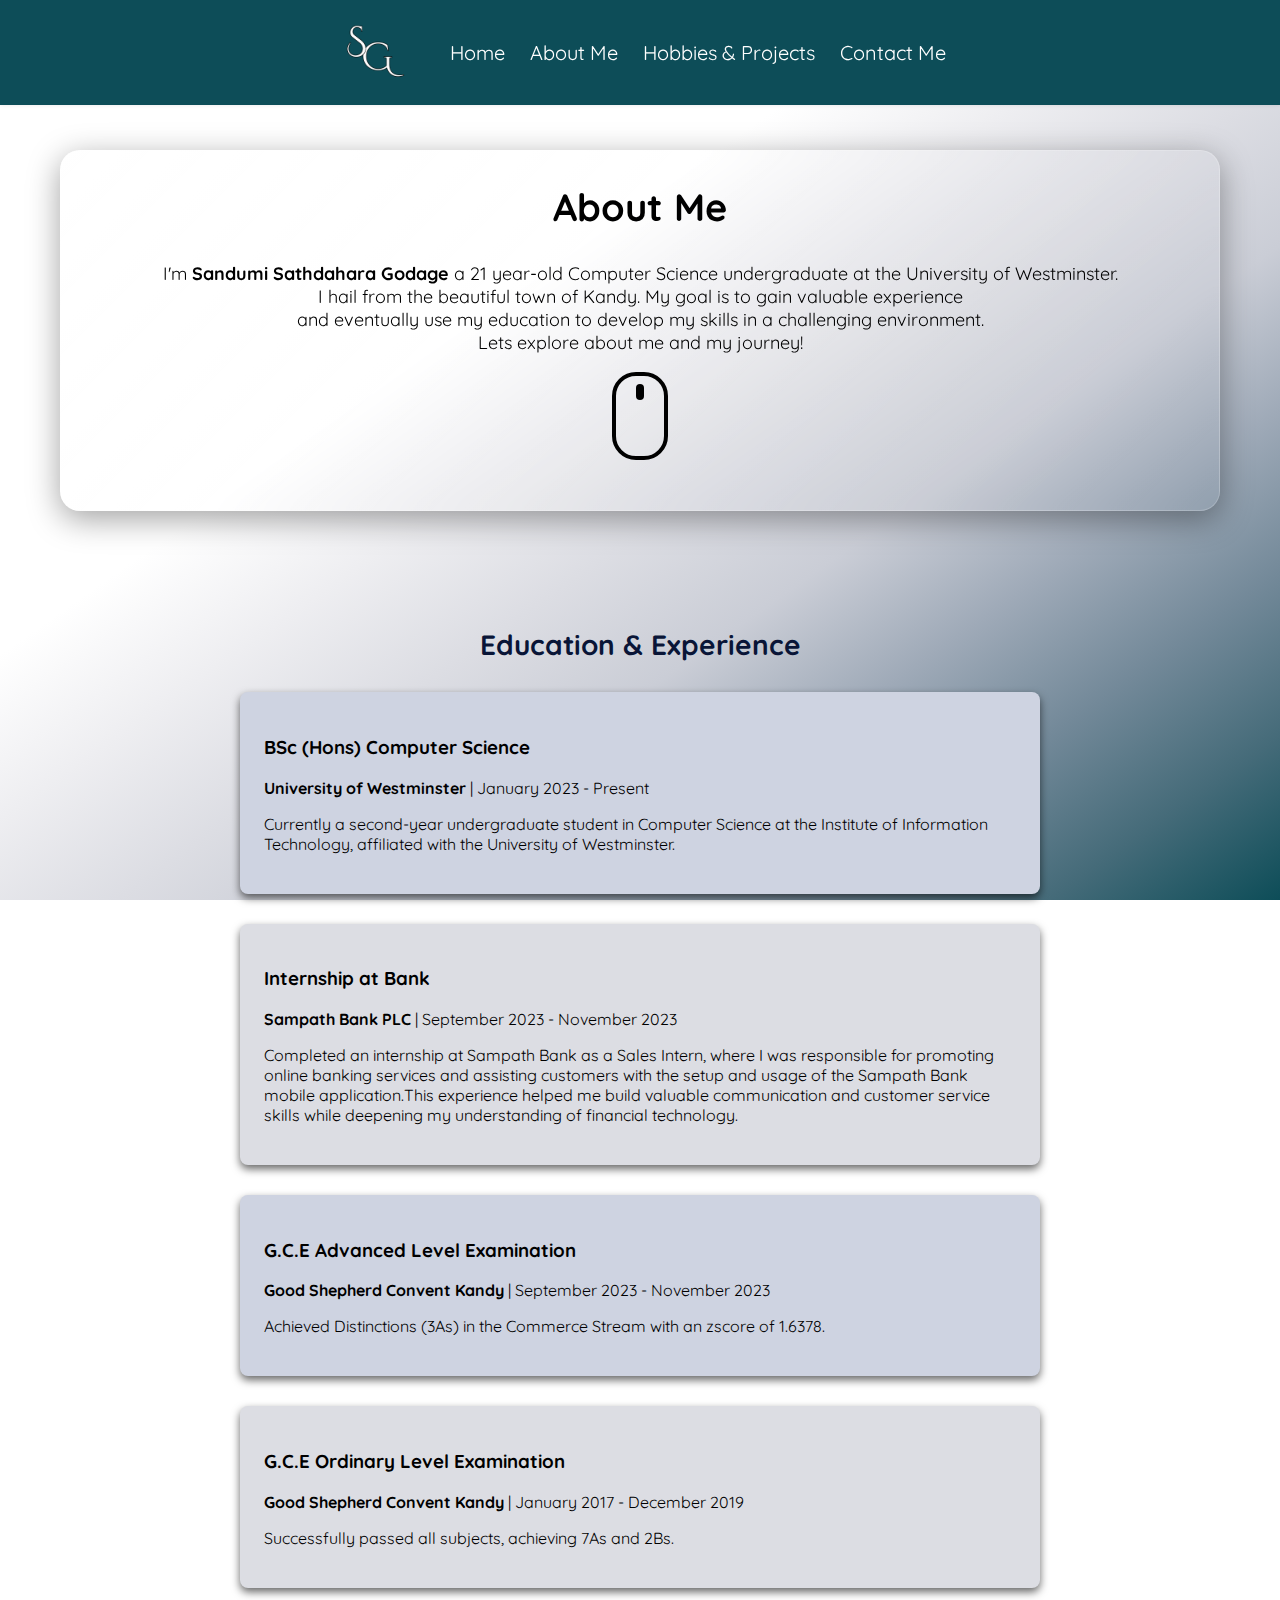
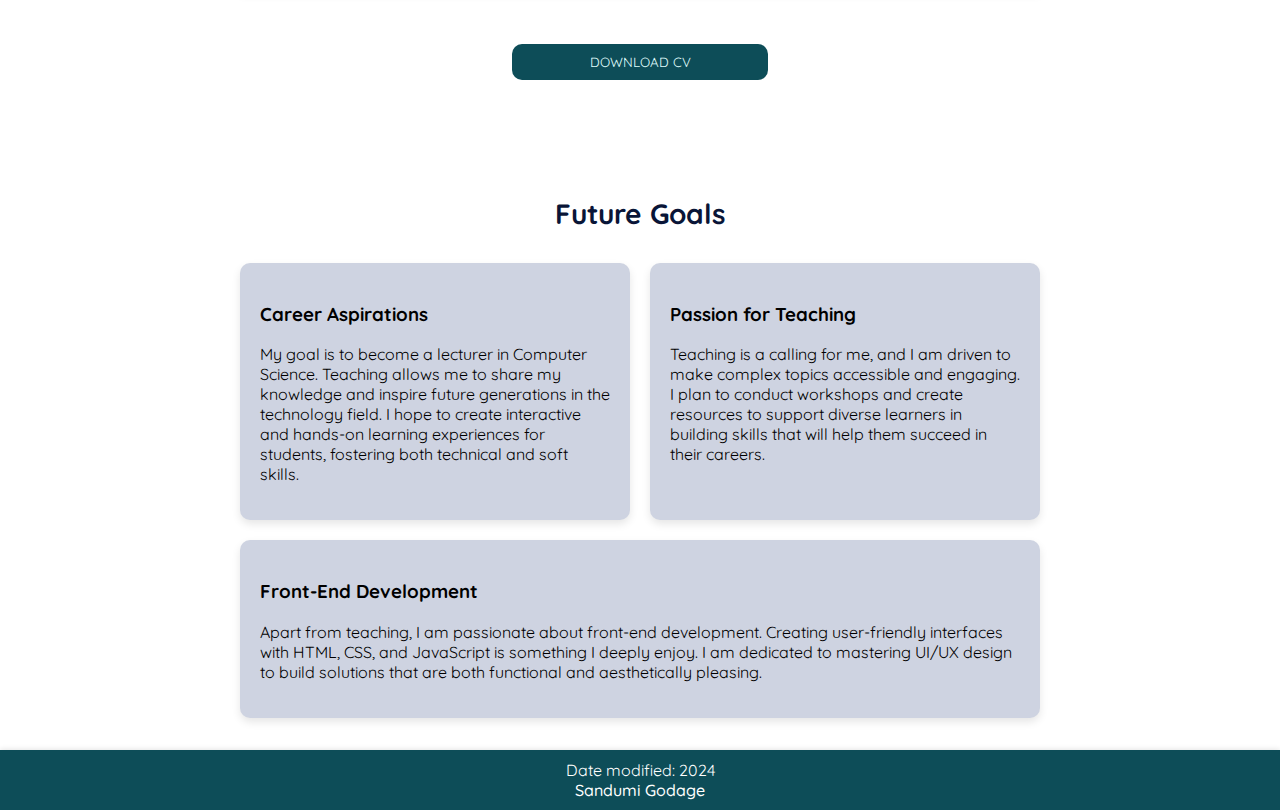
==== aboutMe.html @ ad32788e "Made the navbar responsive" ====
<!DOCTYPE html>
<html lang="en">

<head>
    <meta charset="UTF-8">
    <meta name="viewport" content="width=device-width, initial-scale=1.0">
    <title>Sandumi Godage</title>
    <link rel="stylesheet" href="style.css" type="text/CSS">
</head>

<body>
    <!-- Navigation bar with external links -->
    <header id="header-styles">
        <a href="home.html" alt="logo"><img src="/images/logoWhite.png" class="logo"></a>
        <div>
            <nav class="navbar">
                <ul>
                    <li><a href="home.html" target="_self">Home</a></li>
                    <li><a href="aboutMe.html" target="_self">About Me</a></li>
                    <li><a href="hobbies.html" target="_self">Hobbies & Projects</a></li>
                    <li><a href="contact.html" target="_self">Contact Me</a></li>
                </ul>
            </nav>
        </div>
    </header>
    <!--Introduction-->
    <div class="intro-content">
        <h2 class="large-font">About Me</h2>
        <p>I'm <strong>Sandumi Sathdahara Godage</strong> a 21 year-old Computer Science undergraduate at the
            University of Westminster.<br> I hail from the beautiful town of Kandy. My goal is to gain valuable experience <br>
            and eventually use my education to develop my skills
            in a challenging environment.<br>Lets explore  about me and my journey!</p>
        <div class="mouse-scroll">
            <div class="mouse"><a href="#first"></a>
                <div class="wheel"><a href="#first"></a></div>
            </div>
        </div>
    </div>
    
    </div>
    <!-- Education Section -->
    <section class="content-section">
        <h2 class="section-title">Education & Experience</h2>
        <div class="education-item">
            <h3>BSc (Hons) Computer Science</h3>
            <p><strong>University of Westminster</strong> |
                <time datetime="2023-01">January 2023</time> - <time datetime="present">Present</time>

            </p>
            <p>Currently a second-year undergraduate student in Computer Science at the Institute of Information
                Technology, affiliated
                with the University of Westminster. </p>
        </div>

        <div class="education-item">
            <h3>Internship at Bank</h3>
            <p><strong>Sampath Bank PLC</strong> |
                <time datetime="2023-09">September 2023</time> - <time datetime="2023-11">November 2023</time>

            </p>
            <p>Completed an internship at Sampath Bank as a Sales Intern, where I was responsible for promoting online
                banking services
                and assisting customers with the setup and usage of the Sampath Bank mobile application.This experience
                helped me build valuable communication and customer service
                skills while deepening my understanding of financial technology.</p>
        </div>

        <div class="education-item">
            <h3>G.C.E Advanced Level Examination</h3>
            <p><strong>Good Shepherd Convent Kandy </strong> |
                <time datetime="2023-09">September 2023</time> - <time datetime="2023-11">November 2023</time>
            </p>
            <p>Achieved  Distinctions (3As) in the Commerce Stream with an zscore of 1.6378.</p>
        </div>

        <div class="education-item">
            <h3>G.C.E Ordinary Level Examination</h3>
            <p><strong>Good Shepherd Convent Kandy</strong> | 
                <time datetime="2017-01">January 2017</time> - <time datetime="2019-12">December 2019</time>

            </p>
            <p>Successfully passed all subjects, achieving 7As and 2Bs.</p>
        </div>
    </section>
    <button class="CV-button"><a href="SandumiCV.pdf" target="_blank"> Download CV </a></button>
    <!-- Future Goals Section -->
    <section class="content-section">
        <h2 class="section-title">Future Goals</h2>

        <div class="goals-container">
            <div class="goal-card">
                <h3>Career Aspirations</h3>
                <p>My goal is to become a lecturer in Computer Science. Teaching allows me to share my knowledge and
                    inspire future
                    generations in the technology field. I hope to create interactive and hands-on learning experiences
                    for students,
                    fostering both technical and soft skills.</p>
            </div>

            <div class="goal-card">
                <h3>Passion for Teaching</h3>
                <p>Teaching is a calling for me, and I am driven to make complex topics accessible and engaging. I plan
                    to conduct
                    workshops and create resources to support diverse learners in building skills that will help them
                    succeed in
                    their careers.</p>
            </div>

            <div class="goal-card">
                <h3>Front-End Development</h3>
                <p>Apart from teaching, I am passionate about front-end development. Creating user-friendly interfaces
                    with HTML, CSS,
                    and JavaScript is something I deeply enjoy. I am dedicated to mastering UI/UX design to build
                    solutions that are
                    both functional and aesthetically pleasing.</p>
            </div>
        </div>
    </section>

    <footer>
        Date modified: 2024 <br>
        <a href="home.html" class="footer-link">Sandumi Godage</a>
    </footer>
</body>

</html>
---- style.css ----
@import url('https://fonts.googleapis.com/css2?family=Quicksand:wght@300..700&display=swap');

body {
    font-family: "Quicksand", sans-serif;
    vertical-align: baseline;
    margin: 0;
    overflow: scroll;
    background: linear-gradient(to left top, #0d4d58, #456b79, #738999, #9faab8, #cacdd6, #dcdde3, #eeeef1, #ffffff, #ffffff, #ffffff, #ffffff, #ffffff);
    background-repeat: no-repeat;
    background-attachment: fixed;
}

.topic-animation {
    margin-top: 100px;
    margin-left: 10px;
    background: linear-gradient(-225deg, #074158 0%, #ced1d8 29%, #0d4d58 67%, #a49e9e 100%);
    background-size: auto auto;
    background-clip: border-box;
    background-size: 200% auto;
    -webkit-background-clip: text;
    -webkit-text-fill-color: transparent;
    animation: textclip 4s linear infinite;
}

/************** Homepage  *************/
h1 {
    font-size: 38px;
    position: absolute;
    left: 1em;
    top: 0;
}

.navbar {
    padding: 10px;
    right: 0.5em;
    height: 5em;
    line-height: 3em;
    display: flex;
    justify-content: center;
    align-items: center;
}

div.nav-container {
    margin: 0 auto;
    padding: 10em 3em;
    text-align: center;
    top: 0;
}

.navbar.a {
    display: flex;
    flex-direction: row;
    margin: 0px 10px;
    padding: 10px 10px;
    cursor: pointer;
}

.navbar a {
    text-decoration: none;
    color: white;
}

.navbar a:hover{
    border-bottom: solid white;
}

ul,
li {
    list-style-type: none;
    display: inline;
    padding: 10px;
    font-size: 20px;
}

#header-styles {
    position: fixed;
    top: 0;
    width: 100%;
    z-index: 1000;
    background-color: #0d4d58;
    align-items: center;
    justify-content: center;
    box-shadow: 0 0 0.25em 0 rgba(0, 0, 0, 0.1);
    display: flex;
    flex-direction: row;
}

.intro-content {
    background: linear-gradient(135deg, rgba(255, 255, 255, 0.1), rgba(255, 255, 255, 0));
    backdrop-filter: blur(10px);
    -webkit-backdrop-filter: blur(10px);
    border: 1px solid rgba(255, 255, 255, 0.18);
    box-shadow: 0 8px 32px 0 rgba(0, 0, 0, 0.37);
    margin-top: 150px;
    margin-left: 60px;
    margin-right: 60px;
    padding: 0px 50px 50px 50px;
    border-radius: 20px;
    text-align: center;
    font-size: 18px;
}

.large-font {
    font-size: 38px;
}

.mouse-scroll {
    display: flex;
    flex-direction: column;
    align-items: center;
    gap: 10px;
}

.mouse {
    width: 48px;
    height: 80px;
    border: 4px solid #000;
    border-radius: 24px;
    display: flex;
    justify-content: center;
    align-items: start;
    cursor: pointer;
}

.wheel {
    width: 8px;
    height: 16px;
    background-color: #000;
    border-radius: 4px;
    animation: scroll 1s infinite;
    margin-top: 8px;
}

.logo {
    width: 100px;
    margin-left: 15px;
    margin-bottom: 1%;
    cursor: pointer;
}
.home-content {
    display: flex;
    flex-wrap: wrap;
    align-items: center;
    justify-content: space-between;
    padding: 80px 40px;
}

.text-content {
    max-width: 700px;
    margin-top: 10px;
}

.intro-greeting {
    font-size: 2.5em;
    color: #111a20;
    animation: 2s infinite alternate;
    margin-left: 10%;
}

.intro-main-text {
    font-size: 1.7em;
    margin-left: 6%;
    padding-bottom: 7px;
    color: #222;
    position: relative;
}

/* Sliding text effect */
.sliding-text::after {
    content: "";
    display: block;
    width: 100%;
    height: 2px;
    background: #0c242e;
    position: absolute;
    bottom: 0;
    left: 0;
    animation: slideIn 2s infinite alternate;
}

@keyframes slideIn {
    0% {
        width: 0;
    }

    100% {
        width: 100%;
    }
}

.intro-description {
    font-size: 1.1em;
    color: #0c1729;
    line-height: 1.6;
    margin-left: 10%;

}

.get-in-touchButton {
    display: inline-block;
    padding: 20px 20px;
    background-color: #0d4d58;
    color: #fff;
    border-radius: 50px;
    text-decoration: none;
    font-size: 1.2em;
    margin-top: 20px;
    margin-left: 280px;
    transition: background-color 0.3s;
}

.get-in-touchButton:hover {
    background-color: #738999;
}

.profile-image {
    width: 350px;
    height: 350px;
    background-color: #f0f0f0;
    box-shadow: 0 8px 15px rgb(0, 0, 0);
    display: flex;
    margin-left: 100px;
    margin-top: 10px;
    border-radius: 50%;
    transition: transform 0.3s;

}

.profile-image:hover {
    transform: scale(1.05);
}

/* Social Media Icons */
.social-media-icons {
    float: right;
    margin-top: 280px;
    top: 50%;
    left: 10px;
    transform: translateY(-50%);
    display: flex;
    flex-direction: column;
    gap: 20px;
}

.social-media-icons a {
    color: #333;
    font-size: 2em;
    transition: color 0.3s ease;
}

.social-media-icons a:hover {
    color: #0077b5;
}

/* Individual hover colors */
.social-media-icons a:nth-child(1):hover {
    color: #0077b5;
}

.social-media-icons a:nth-child(2):hover {
    color: #C13584;
}

.social-media-icons a:nth-child(3):hover {
    color: #4267B2;
}

.social-media-icons a:nth-child(4):hover {
    color: #5a267e;
}

/* Animation for mouse scroll*/
@keyframes scroll {
    0% {
        transform: translateY(0);
    }

    50% {
        transform: translateY(8px);
    }

    100% {
        transform: translateY(0);
    }
}
/***************** About Me ***************/
.content-section {
    padding: 2em;
    max-width: 800px;
    margin: auto;
}

.section-title {
    font-size: 28px;
    color: #091537;
    margin-bottom: 1em;
    text-align: center;
    margin-top: 3em;
}

.education-item {
    margin-top: 30px;
    background-color: #f8f9fa;
    padding: 1.5em;
    border-radius: 8px;
    margin-bottom: 1.5em;
    box-shadow: 0 4px 8px rgba(0, 0, 0, 0.6);
}

/*nth child pseudo class*/
.education-item:nth-child(2) {
    background-color: #ced3e1;
}

.education-item:nth-child(3) {
    background-color: #dcdde3;
}

.education-item:nth-child(4) {
    background-color: #ced3e1;
}

.education-item:nth-child(5) {
    background-color: #dcdde3;

}

/* Goals Container */
.goals-container {
    display: flex;
    flex-wrap: wrap;
    gap: 20px;
    justify-content: space-between;
    margin-top: 2em;
}

/* Individual goal card styling */
.goal-card {
    flex: 1 1 calc(33.333% - 20px);
    background-color: #ced3e1;
    padding: 20px;
    border-radius: 10px;
    box-shadow: 0 4px 8px rgba(0, 0, 0, 0.1);
    transition: transform 0.3s ease;
}

.goal-card:hover {
    transform: translateY(-5px);
}

/* Responsive adjustments */
@media (max-width: 768px) {
    .content-section {
        padding: 1em;
    }

    .goal-card {
        flex: 1 1 100%;
    }
}

.CV-button {
    display: block;
    width: 20%;
    padding: 10px;
    color: #dcdde3;
    border: none;
    border-radius: 10px;
    cursor: pointer;
    transition: background-color 0.3s ease;
    margin: 0 auto;
}

.CV-button:not(:disabled) {
    background-color: #0d4d58;
}

.CV-button:hover {
    box-shadow: 0 0.5em 0.5em -0.4em var(--hover);
    transform: translateY(-0.25em);
    background-color: #738999;
}

.CV-button a {
    font-family: "Quicksand", sans-serif;
    text-decoration: none;
    text-transform: uppercase;
    color: #041b2e;
    color: lightcyan;
}
/***********Hobbies and Projects********/
.entire-content {
    display: flex;
    flex-wrap: wrap;
    width: 90%;
    margin-top: 200px;
    padding: 20px;
    text-align: center;
}

article p,
article ul {
    font-size: 18px;
    color: #555;
}

.card-content {
    display: flex;
    flex-wrap: wrap;
    gap: 30px;
    margin: 20px 20px 20px 20px;
}

.card {
    flex: 1;
    padding: 10px;
    border-radius: 10px;
    background-color: #e4e4e4;
    text-align: center;
    transition: transform 0.3s ease;
    transform: translateY(-10px);
    opacity: 0.9;
    box-shadow: 0 15px 25px #175b6778;
}

.card h4 {
    font-size: 20px;
    color: #062a35;
}

.card p {
    font-size: 16px;
    color: #333;
}

.card:hover {
    transform: scale(1.05);
    box-shadow: 0 4px 8px rgba(0, 0, 0, 0.2);
}

/* Pseudo Class */
.card>h4:first-of-type {
    color: #0d4d58;
    font-size: 30px;
    text-transform: uppercase;
}

/* Targets the second h4 element */
.card>h4:nth-of-type(2) {
    color: rgb(33, 121, 130);
}

.hobby-img {
    width: 50%;
    height: 45%;
    border-radius: 10px;
}

@keyframes textclip {
    to {
        background-position: 200%;
    }
}
/************* Contact Page ************/
.contact-content {
    display: flex;
    flex-wrap: wrap;
    gap: 20px;
    justify-content: space-around;
    padding: 20px;
}

.form-section {
    flex: 1;
    margin-top: 200px;
    max-width: 600px;
    max-height: 600px;
    margin-right: 50px;
    padding: 20px;
    background: linear-gradient(to bottom, #0d4d58, #b9bcc5, #cbccd2, #dddde0, #eeeeee);
    border-radius: 8px;
    box-shadow: 0 4px 8px rgba(0, 0, 0, 0.2);
}

.form-section>h2 {
    text-align: center;
    color: #000000;
}

.form-section p {
    text-align: center;
}

/*Attribute selectors */
input[type="text"],
input[type="email"],
textarea {
    font-family: "Quicksand", sans-serif;
    width: 100%;
    padding: 5px;
    margin: 10px 0;
    border-radius: 4px;
    transition: border-color 0.5s ease, box-shadow 0.6s ease;
}

textarea {
    border: 3px solid #000000;
    background-color: white;
}

button[type="submit"] {
    display: block;
    width: 100%;
    padding: 10px;
    color: #fff;
    border: none;
    border-radius: 10px;
    cursor: pointer;
    transition: background-color 0.3s ease;
}

input[required] {
    background-color: white;
}

input:valid {
    border: 5px solid rgb(54, 223, 167);
}

input:invalid {
    border: 3px solid #091537;
}

/* Negation pseudo-class*/
button[type="submit"]:not(:disabled) {
    background-color: #0d4d58;
}

button[type="submit"]:not(:disabled):hover {
    background-color: #738999;
}

/*Contact Details*/
.details {
    flex: 1;
    max-width: 550px;
    max-height: 750px;
    margin-top: 200px;
    margin-left: 50px;
    padding: 30px;
    background: linear-gradient(to bottom, #0d4d58, #b9bcc5, #cbccd2, #dddde0, #eeeeee);
    border-radius: 8px;
    box-shadow: 0 8px 15px rgb(0, 0, 0);
    margin-bottom: 100px;
}

.contact-icons {
    font-size: 30px;
    letter-spacing: 10px;
    margin-top: 10px;
    margin-bottom: 10px;
    min-width: 40%;
    display: flex;
    flex-direction: column;
    align-items: center;
    text-align: center;
    gap: 1px;
}

.contact-header {
    font: 22px "Quicksand", sans-serif;
    padding-top: 20px;
    letter-spacing: 7px;
}

.contact-feature {
    font: 16px "Quicksand", sans-serif;
    color: #404040;
    letter-spacing: 1.5px;
    line-height: 19px;
    text-align: center;
    padding-bottom: 20%;
    font-weight: bold;
}

/*Child combinator*/
.contact-feature>a:link {
    color: #041b2e;
}

.contact-feature>a:visited {
    color: #119fab;
}

.contact-feature>a:hover {
    color: #119fab;
}

.contact-feature>a:active {
    color: #00308F;
}

/*Media Queries for Responsive layout */
@media (max-width: 992px) {
    #header-styles {
        flex-direction: column;
    }
}

@media (max-width: 768px) {

    /* Stack the form and details sections vertically */
    .contact-content {
        flex-direction: column;
        align-items: center;
    }

    .form-section,
    .details {
        max-width: 90%;
    }
}

@media (max-width: 480px) {
    /* Adjust font sizes and spacing for small screens */
    .form-section,
    .details {
        padding: 15px;
    }
}

@media (max-width: 850px) {

    .home-content {
        display: flex;
        flex-wrap: wrap;
        align-items: center;
        justify-content: space-between;
        padding: 80px 40px;
    }

    .intro-container {
        align-items: center;
        gap: 5px;
    }

    .profile-image {
        width: 350px;
        height: 350px;
        background-color: #f0f0f0;
        box-shadow: 0 8px 15px rgb(0, 0, 0);

        margin-left: 100px;
        margin-top: 10px;
        border-radius: 50%;

    }
    .social-media-icons {
        float: right;
        margin-top: 280px;
        top: 50%;
        left: 10px;
        transform: translateY(-50%);
        flex-direction: column;
        gap: 20px;
    }
}

@media (max-width: 1200px) {
    .home-content {
        display: flex;
        flex-wrap: wrap;        /*Moves to the next line*/
        align-items: center;
        justify-content: center;
        padding: 80px 40px;
    }

    .text-content {
        width: 100%;
        max-width: 100%;
    }

    .intro-container {
        max-width: 100%;
        align-items: center;
        gap: 5px;
    }

    .get-in-touchButton {
        margin-left: 42%;
    }

    .image-container {
        padding-top: 50px;
        padding-bottom: 50px;
        width: 100%;
        display: flex;
        justify-content: center;
    }

    .profile-image {
        width: 350px;
        height: 350px;
        background-color: #f0f0f0;
        box-shadow: 0 8px 15px rgb(0, 0, 0);
        margin-left: 100px;
        margin-top: 50px;
        border-radius: 50%;
        display: block;
        margin: auto;
    }

    /* Social Media Icons */
    .social-media-icons {
        display: flex;
        align-items: center;
        justify-content: center;
        width: 100%;
        margin-top: 0px;
        left: 10px;
        transform: translateY(-50%);
        flex-direction: row;
        gap: 20px;
    }

    .card {
        padding: 10px;
        min-width: 75%;
        border-radius: 10px;
        background-color: #e4e4e4;
        text-align: center;
        transition: transform 0.3s ease;
        transform: translateY(-10px);
        opacity: 0.9;
        box-shadow: 0 15px 25px #175b6778;
    }

    #header-styles{
        flex-direction: column;
        
    }

    .intro-content{
        margin-top: 300px;
    }

}

footer {
    bottom: 0;
    left: 0;
    width: 100%;
    background-color: #0d4d58;
    color: rgb(255, 255, 255);
    text-align: center;
    padding: 10px 0;
    box-shadow: 0 -1px 5px rgba(0, 0, 0, 0.1);
}

footer>a {
    text-decoration: none;
    color: #ffffff;
    font-weight: 500;
}
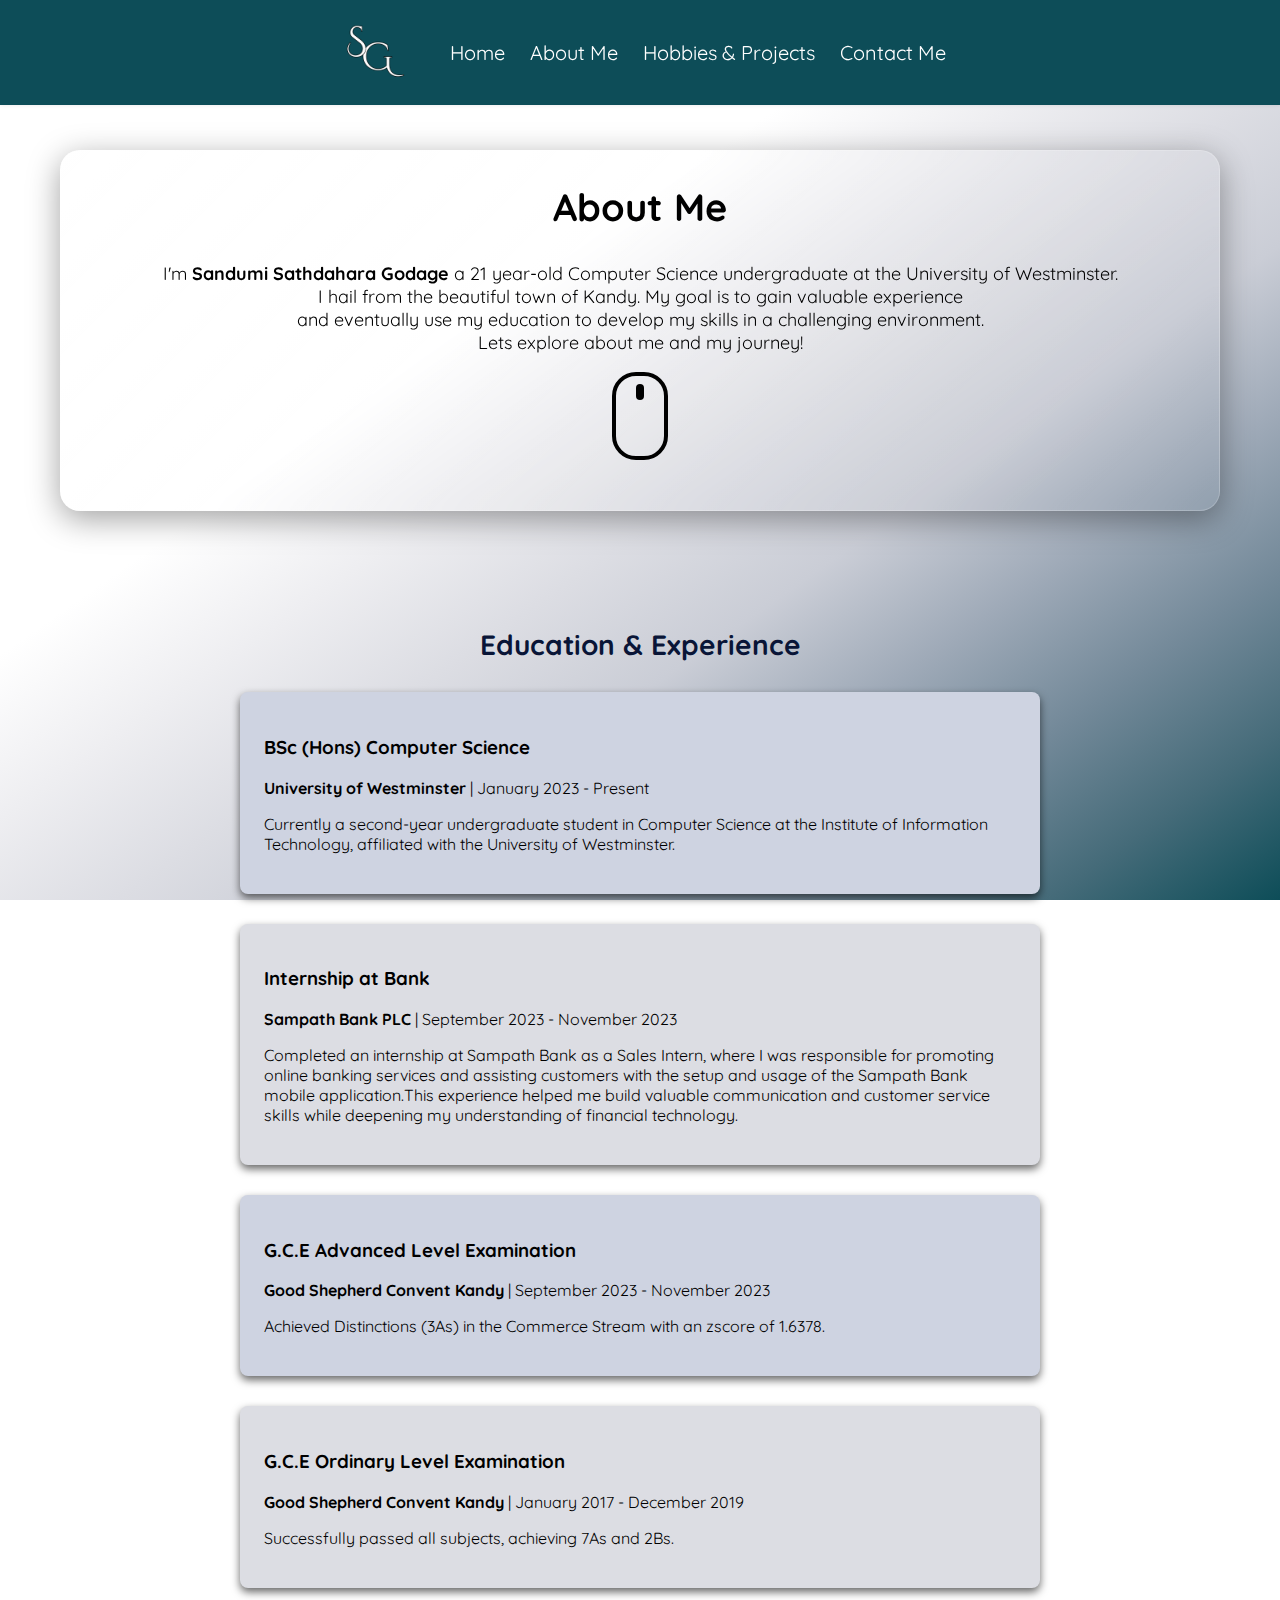
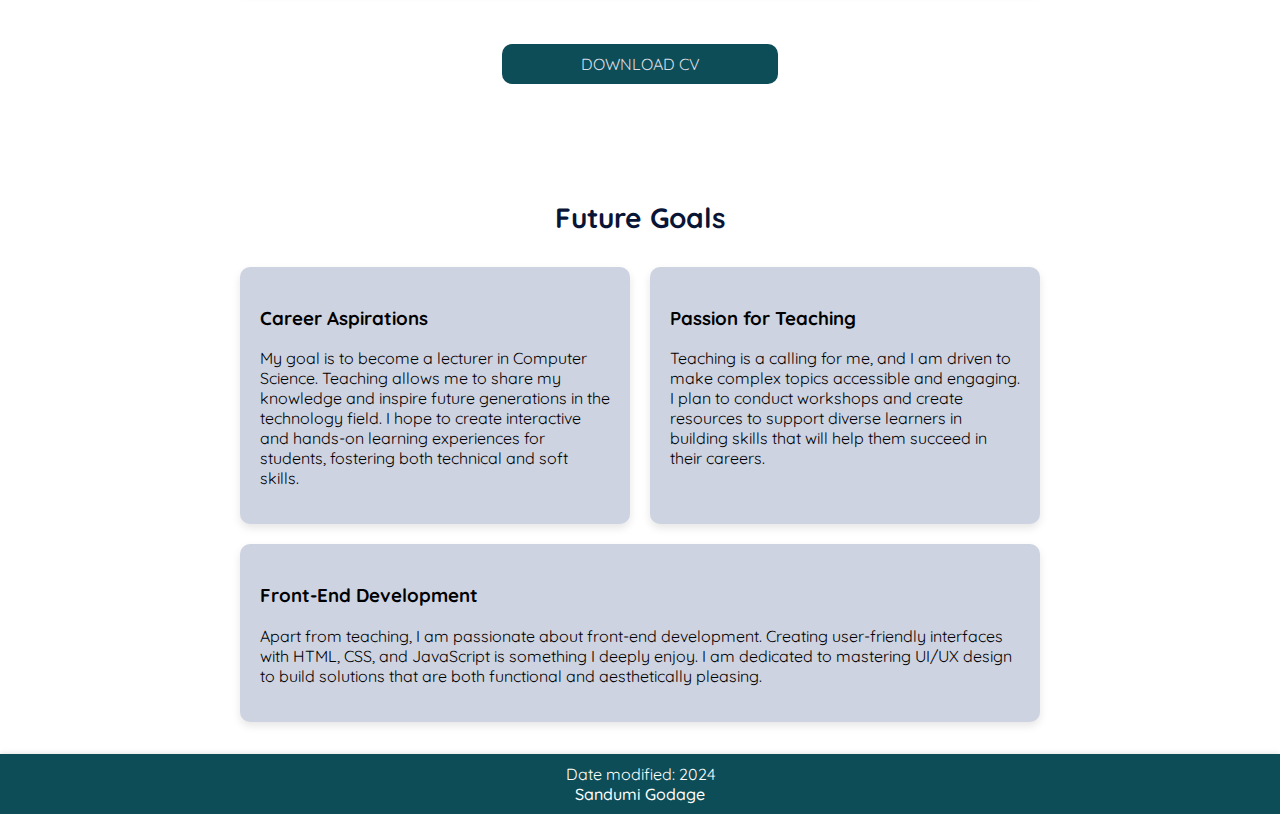
==== commit 63330ff1: "Fixed minor issues" ====
--- a/aboutMe.html
+++ b/aboutMe.html
@@ -11,7 +11,7 @@
 <body>
     <!-- Navigation bar with external links -->
     <header id="header-styles">
-        <a href="home.html" alt="logo"><img src="/images/logoWhite.png" class="logo"></a>
+        <a href="home.html"><img src="/images/logoWhite.png" class="logo" alt="logo"></a>
         <div>
             <nav class="navbar">
                 <ul>
@@ -27,16 +27,15 @@
     <div class="intro-content">
         <h2 class="large-font">About Me</h2>
         <p>I'm <strong>Sandumi Sathdahara Godage</strong> a 21 year-old Computer Science undergraduate at the
-            University of Westminster.<br> I hail from the beautiful town of Kandy. My goal is to gain valuable experience <br>
+            University of Westminster.<br> I hail from the beautiful town of Kandy. My goal is to gain valuable
+            experience <br>
             and eventually use my education to develop my skills
-            in a challenging environment.<br>Lets explore  about me and my journey!</p>
+            in a challenging environment.<br>Lets explore about me and my journey!</p>
         <div class="mouse-scroll">
             <div class="mouse"><a href="#first"></a>
                 <div class="wheel"><a href="#first"></a></div>
             </div>
         </div>
-    </div>
-    
     </div>
     <!-- Education Section -->
     <section class="content-section">
@@ -44,8 +43,7 @@
         <div class="education-item">
             <h3>BSc (Hons) Computer Science</h3>
             <p><strong>University of Westminster</strong> |
-                <time datetime="2023-01">January 2023</time> - <time datetime="present">Present</time>
-
+                <time datetime="2023-01">January 2023</time> - Present
             </p>
             <p>Currently a second-year undergraduate student in Computer Science at the Institute of Information
                 Technology, affiliated
@@ -70,19 +68,19 @@
             <p><strong>Good Shepherd Convent Kandy </strong> |
                 <time datetime="2023-09">September 2023</time> - <time datetime="2023-11">November 2023</time>
             </p>
-            <p>Achieved  Distinctions (3As) in the Commerce Stream with an zscore of 1.6378.</p>
+            <p>Achieved Distinctions (3As) in the Commerce Stream with an zscore of 1.6378.</p>
         </div>
 
         <div class="education-item">
             <h3>G.C.E Ordinary Level Examination</h3>
-            <p><strong>Good Shepherd Convent Kandy</strong> | 
+            <p><strong>Good Shepherd Convent Kandy</strong> |
                 <time datetime="2017-01">January 2017</time> - <time datetime="2019-12">December 2019</time>
 
             </p>
             <p>Successfully passed all subjects, achieving 7As and 2Bs.</p>
         </div>
     </section>
-    <button class="CV-button"><a href="SandumiCV.pdf" target="_blank"> Download CV </a></button>
+    <a href="SandumiCV.pdf" target="_blank" class="CV-button"> Download CV </a>
     <!-- Future Goals Section -->
     <section class="content-section">
         <h2 class="section-title">Future Goals</h2>
--- a/style.css
+++ b/style.css
@@ -11,9 +11,10 @@
 }
 
 .topic-animation {
-    margin-top: 100px;
+    margin-top: 120px;
     margin-left: 10px;
     background: linear-gradient(-225deg, #074158 0%, #ced1d8 29%, #0d4d58 67%, #a49e9e 100%);
+    /* Gradient */
     background-size: auto auto;
     background-clip: border-box;
     background-size: 200% auto;
@@ -60,8 +61,10 @@
     color: white;
 }
 
-.navbar a:hover{
+.navbar a:hover {
     border-bottom: solid white;
+    opacity: 0.5;
+    /*semitransparent color*/
 }
 
 ul,
@@ -137,6 +140,7 @@
     margin-bottom: 1%;
     cursor: pointer;
 }
+
 .home-content {
     display: flex;
     flex-wrap: wrap;
@@ -165,7 +169,7 @@
     position: relative;
 }
 
-/* Sliding text effect */
+/* Sliding text effect line */
 .sliding-text::after {
     content: "";
     display: block;
@@ -283,6 +287,7 @@
         transform: translateY(0);
     }
 }
+
 /***************** About Me ***************/
 .content-section {
     padding: 2em;
@@ -369,6 +374,10 @@
     cursor: pointer;
     transition: background-color 0.3s ease;
     margin: 0 auto;
+    text-align: center;
+    text-decoration: none;
+    font-family: "Quicksand", sans-serif;
+    text-transform: uppercase;
 }
 
 .CV-button:not(:disabled) {
@@ -381,13 +390,6 @@
     background-color: #738999;
 }
 
-.CV-button a {
-    font-family: "Quicksand", sans-serif;
-    text-decoration: none;
-    text-transform: uppercase;
-    color: #041b2e;
-    color: lightcyan;
-}
 /***********Hobbies and Projects********/
 .entire-content {
     display: flex;
@@ -461,6 +463,7 @@
         background-position: 200%;
     }
 }
+
 /************* Contact Page ************/
 .contact-content {
     display: flex;
@@ -622,6 +625,7 @@
 }
 
 @media (max-width: 480px) {
+
     /* Adjust font sizes and spacing for small screens */
     .form-section,
     .details {
@@ -639,11 +643,6 @@
         padding: 80px 40px;
     }
 
-    .intro-container {
-        align-items: center;
-        gap: 5px;
-    }
-
     .profile-image {
         width: 350px;
         height: 350px;
@@ -655,6 +654,7 @@
         border-radius: 50%;
 
     }
+
     .social-media-icons {
         float: right;
         margin-top: 280px;
@@ -669,7 +669,8 @@
 @media (max-width: 1200px) {
     .home-content {
         display: flex;
-        flex-wrap: wrap;        /*Moves to the next line*/
+        flex-wrap: wrap;
+        /*Moves to the next line*/
         align-items: center;
         justify-content: center;
         padding: 80px 40px;
@@ -678,6 +679,7 @@
     .text-content {
         width: 100%;
         max-width: 100%;
+        margin-top: 200px;
     }
 
     .intro-container {
@@ -735,12 +737,12 @@
         box-shadow: 0 15px 25px #175b6778;
     }
 
-    #header-styles{
+    #header-styles {
         flex-direction: column;
-        
-    }
-
-    .intro-content{
+
+    }
+
+    .intro-content {
         margin-top: 300px;
     }
 
@@ -761,4 +763,4 @@
     text-decoration: none;
     color: #ffffff;
     font-weight: 500;
-}
+}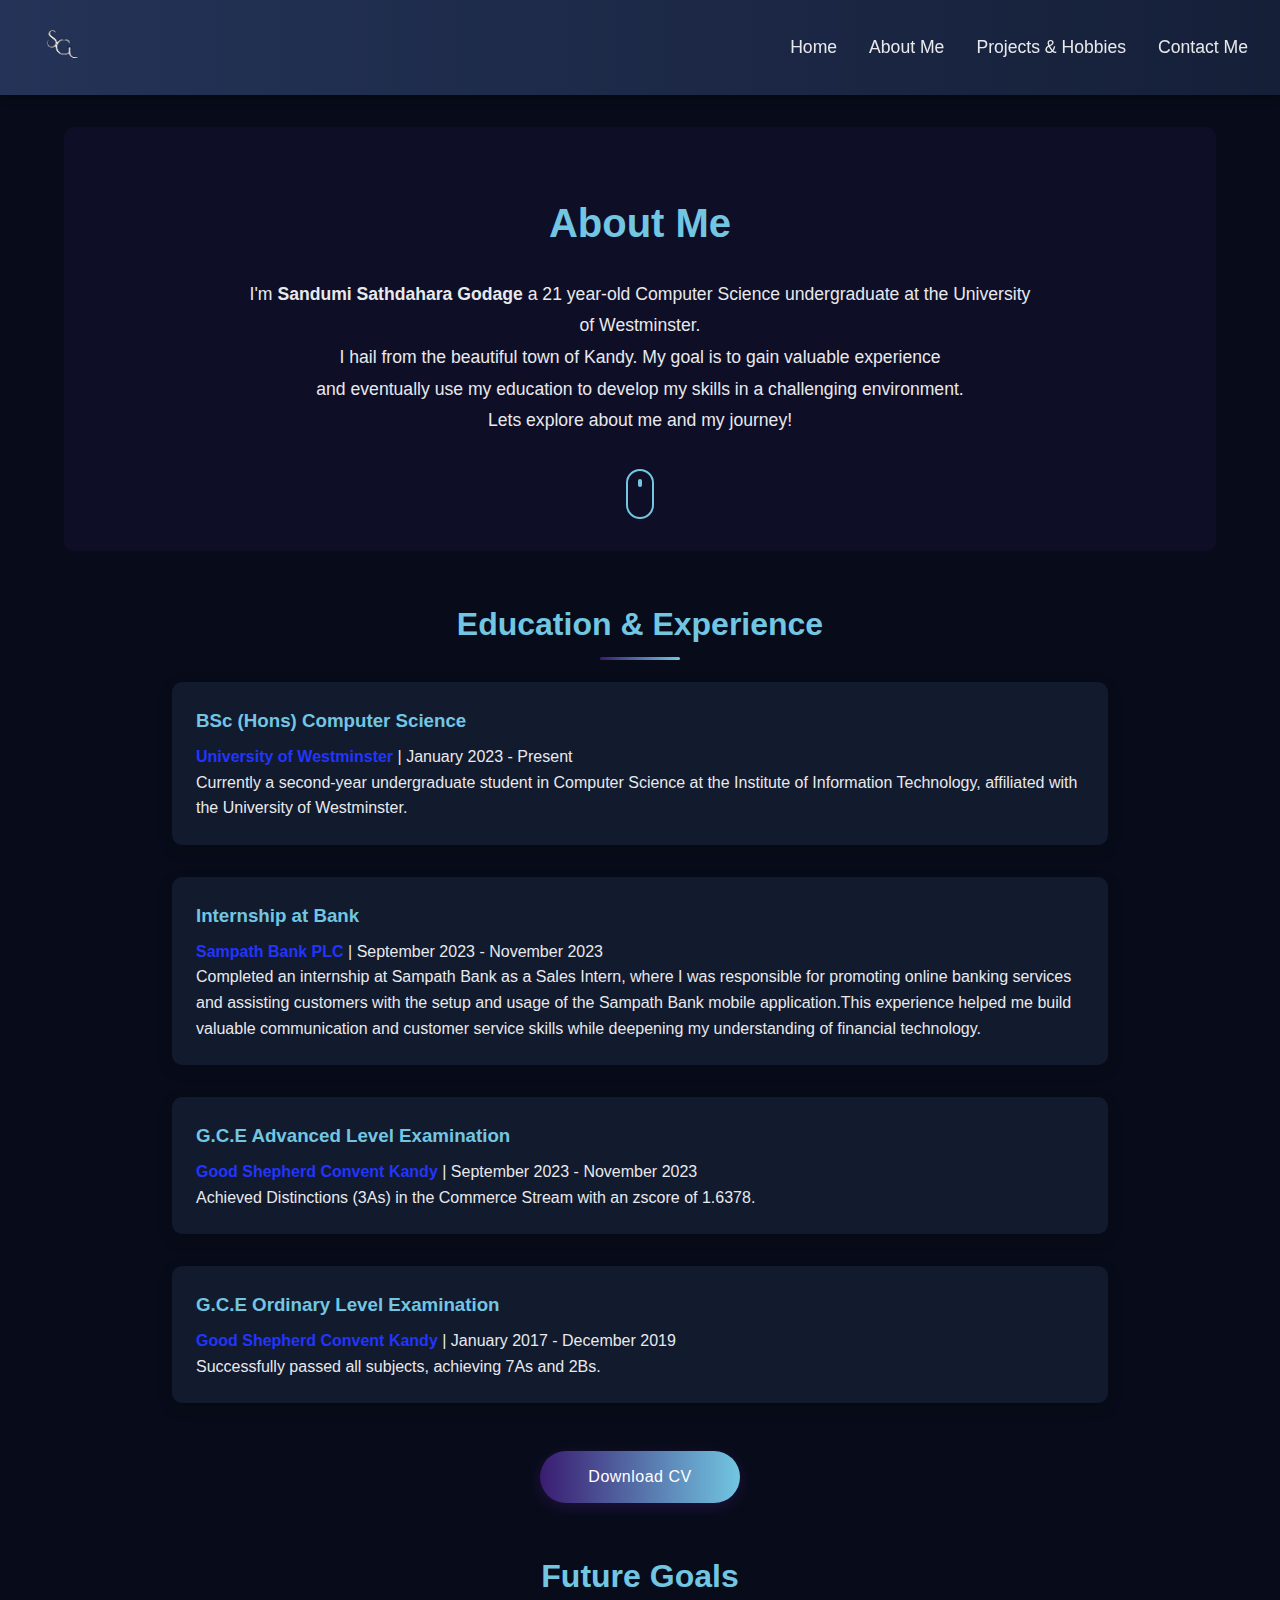
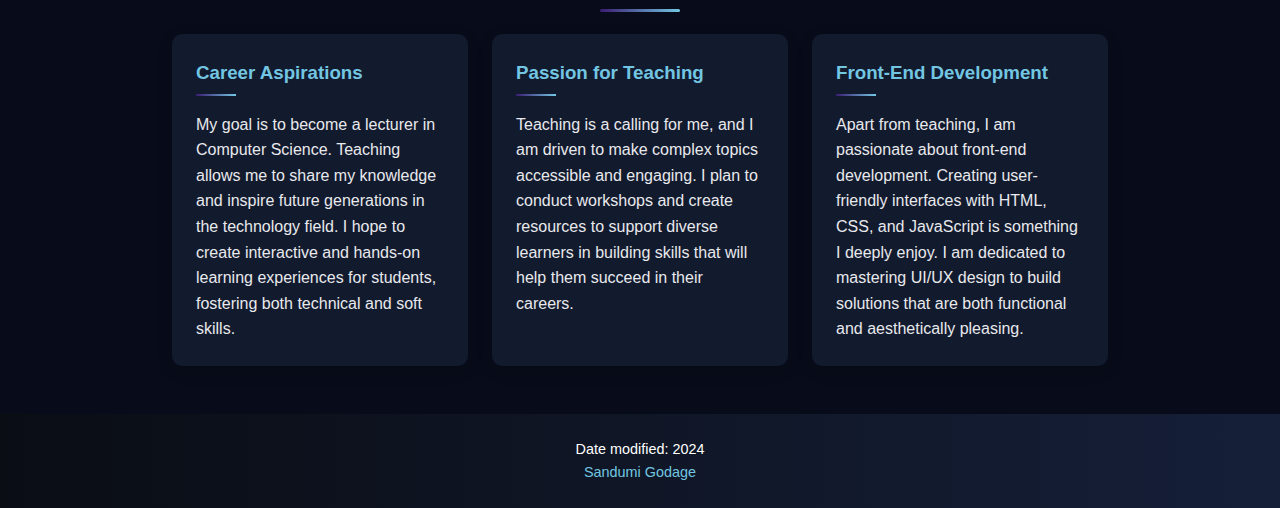
==== commit a1919bb8: "Added new projects and changed structure" ====
--- a/aboutMe.html
+++ b/aboutMe.html
@@ -1,124 +1,147 @@
 <!DOCTYPE html>
 <html lang="en">
+  <head>
+    <meta charset="UTF-8" />
+    <meta name="viewport" content="width=device-width, initial-scale=1.0" />
+    <title>Sandumi Godage</title>
+    <link rel="stylesheet" href="style.css" type="text/CSS" />
+  </head>
 
-<head>
-    <meta charset="UTF-8">
-    <meta name="viewport" content="width=device-width, initial-scale=1.0">
-    <title>Sandumi Godage</title>
-    <link rel="stylesheet" href="style.css" type="text/CSS">
-</head>
-
-<body>
+  <body>
     <!-- Navigation bar with external links -->
     <header id="header-styles">
-        <a href="home.html"><img src="/images/logoWhite.png" class="logo" alt="logo"></a>
-        <div>
-            <nav class="navbar">
-                <ul>
-                    <li><a href="home.html" target="_self">Home</a></li>
-                    <li><a href="aboutMe.html" target="_self">About Me</a></li>
-                    <li><a href="hobbies.html" target="_self">Hobbies & Projects</a></li>
-                    <li><a href="contact.html" target="_self">Contact Me</a></li>
-                </ul>
-            </nav>
-        </div>
+      <a href="index.html"
+        ><img src="images/logoWhite.png" class="logo" alt="logo"
+      /></a>
+      <div>
+        <nav class="navbar">
+          <ul>
+            <li><a href="index.html" target="_self">Home</a></li>
+            <li><a href="aboutMe.html" target="_self">About Me</a></li>
+            <li>
+              <a href="hobbies.html" target="_self">Projects & Hobbies</a>
+            </li>
+            <li><a href="contact.html" target="_self">Contact Me</a></li>
+          </ul>
+        </nav>
+      </div>
     </header>
     <!--Introduction-->
     <div class="intro-content">
-        <h2 class="large-font">About Me</h2>
-        <p>I'm <strong>Sandumi Sathdahara Godage</strong> a 21 year-old Computer Science undergraduate at the
-            University of Westminster.<br> I hail from the beautiful town of Kandy. My goal is to gain valuable
-            experience <br>
-            and eventually use my education to develop my skills
-            in a challenging environment.<br>Lets explore about me and my journey!</p>
-        <div class="mouse-scroll">
-            <div class="mouse"><a href="#first"></a>
-                <div class="wheel"><a href="#first"></a></div>
-            </div>
+      <h2 class="large-font">About Me</h2>
+      <p>
+        I'm <strong>Sandumi Sathdahara Godage</strong> a 21 year-old Computer
+        Science undergraduate at the University of Westminster.<br />
+        I hail from the beautiful town of Kandy. My goal is to gain valuable
+        experience <br />
+        and eventually use my education to develop my skills in a challenging
+        environment.<br />Lets explore about me and my journey!
+      </p>
+      <div class="mouse-scroll">
+        <div class="mouse">
+          <a href="#first"></a>
+          <div class="wheel"><a href="#first"></a></div>
         </div>
+      </div>
     </div>
     <!-- Education Section -->
     <section class="content-section">
-        <h2 class="section-title">Education & Experience</h2>
-        <div class="education-item">
-            <h3>BSc (Hons) Computer Science</h3>
-            <p><strong>University of Westminster</strong> |
-                <time datetime="2023-01">January 2023</time> - Present
-            </p>
-            <p>Currently a second-year undergraduate student in Computer Science at the Institute of Information
-                Technology, affiliated
-                with the University of Westminster. </p>
-        </div>
+      <h2 class="section-title">Education & Experience</h2>
+      <div class="education-item">
+        <h3>BSc (Hons) Computer Science</h3>
+        <p>
+          <strong>University of Westminster</strong> |
+          <time datetime="2023-01">January 2023</time> - Present
+        </p>
+        <p>
+          Currently a second-year undergraduate student in Computer Science at
+          the Institute of Information Technology, affiliated with the
+          University of Westminster.
+        </p>
+      </div>
 
-        <div class="education-item">
-            <h3>Internship at Bank</h3>
-            <p><strong>Sampath Bank PLC</strong> |
-                <time datetime="2023-09">September 2023</time> - <time datetime="2023-11">November 2023</time>
+      <div class="education-item">
+        <h3>Internship at Bank</h3>
+        <p>
+          <strong>Sampath Bank PLC</strong> |
+          <time datetime="2023-09">September 2023</time> -
+          <time datetime="2023-11">November 2023</time>
+        </p>
+        <p>
+          Completed an internship at Sampath Bank as a Sales Intern, where I was
+          responsible for promoting online banking services and assisting
+          customers with the setup and usage of the Sampath Bank mobile
+          application.This experience helped me build valuable communication and
+          customer service skills while deepening my understanding of financial
+          technology.
+        </p>
+      </div>
 
-            </p>
-            <p>Completed an internship at Sampath Bank as a Sales Intern, where I was responsible for promoting online
-                banking services
-                and assisting customers with the setup and usage of the Sampath Bank mobile application.This experience
-                helped me build valuable communication and customer service
-                skills while deepening my understanding of financial technology.</p>
-        </div>
+      <div class="education-item">
+        <h3>G.C.E Advanced Level Examination</h3>
+        <p>
+          <strong>Good Shepherd Convent Kandy </strong> |
+          <time datetime="2023-09">September 2023</time> -
+          <time datetime="2023-11">November 2023</time>
+        </p>
+        <p>
+          Achieved Distinctions (3As) in the Commerce Stream with an zscore of
+          1.6378.
+        </p>
+      </div>
 
-        <div class="education-item">
-            <h3>G.C.E Advanced Level Examination</h3>
-            <p><strong>Good Shepherd Convent Kandy </strong> |
-                <time datetime="2023-09">September 2023</time> - <time datetime="2023-11">November 2023</time>
-            </p>
-            <p>Achieved Distinctions (3As) in the Commerce Stream with an zscore of 1.6378.</p>
-        </div>
-
-        <div class="education-item">
-            <h3>G.C.E Ordinary Level Examination</h3>
-            <p><strong>Good Shepherd Convent Kandy</strong> |
-                <time datetime="2017-01">January 2017</time> - <time datetime="2019-12">December 2019</time>
-
-            </p>
-            <p>Successfully passed all subjects, achieving 7As and 2Bs.</p>
-        </div>
+      <div class="education-item">
+        <h3>G.C.E Ordinary Level Examination</h3>
+        <p>
+          <strong>Good Shepherd Convent Kandy</strong> |
+          <time datetime="2017-01">January 2017</time> -
+          <time datetime="2019-12">December 2019</time>
+        </p>
+        <p>Successfully passed all subjects, achieving 7As and 2Bs.</p>
+      </div>
     </section>
     <a href="SandumiCV.pdf" target="_blank" class="CV-button"> Download CV </a>
     <!-- Future Goals Section -->
     <section class="content-section">
-        <h2 class="section-title">Future Goals</h2>
+      <h2 class="section-title">Future Goals</h2>
 
-        <div class="goals-container">
-            <div class="goal-card">
-                <h3>Career Aspirations</h3>
-                <p>My goal is to become a lecturer in Computer Science. Teaching allows me to share my knowledge and
-                    inspire future
-                    generations in the technology field. I hope to create interactive and hands-on learning experiences
-                    for students,
-                    fostering both technical and soft skills.</p>
-            </div>
+      <div class="goals-container">
+        <div class="goal-card">
+          <h3>Career Aspirations</h3>
+          <p>
+            My goal is to become a lecturer in Computer Science. Teaching allows
+            me to share my knowledge and inspire future generations in the
+            technology field. I hope to create interactive and hands-on learning
+            experiences for students, fostering both technical and soft skills.
+          </p>
+        </div>
 
-            <div class="goal-card">
-                <h3>Passion for Teaching</h3>
-                <p>Teaching is a calling for me, and I am driven to make complex topics accessible and engaging. I plan
-                    to conduct
-                    workshops and create resources to support diverse learners in building skills that will help them
-                    succeed in
-                    their careers.</p>
-            </div>
+        <div class="goal-card">
+          <h3>Passion for Teaching</h3>
+          <p>
+            Teaching is a calling for me, and I am driven to make complex topics
+            accessible and engaging. I plan to conduct workshops and create
+            resources to support diverse learners in building skills that will
+            help them succeed in their careers.
+          </p>
+        </div>
 
-            <div class="goal-card">
-                <h3>Front-End Development</h3>
-                <p>Apart from teaching, I am passionate about front-end development. Creating user-friendly interfaces
-                    with HTML, CSS,
-                    and JavaScript is something I deeply enjoy. I am dedicated to mastering UI/UX design to build
-                    solutions that are
-                    both functional and aesthetically pleasing.</p>
-            </div>
+        <div class="goal-card">
+          <h3>Front-End Development</h3>
+          <p>
+            Apart from teaching, I am passionate about front-end development.
+            Creating user-friendly interfaces with HTML, CSS, and JavaScript is
+            something I deeply enjoy. I am dedicated to mastering UI/UX design
+            to build solutions that are both functional and aesthetically
+            pleasing.
+          </p>
         </div>
+      </div>
     </section>
 
     <footer>
-        Date modified: 2024 <br>
-        <a href="home.html" class="footer-link">Sandumi Godage</a>
+      Date modified: 2024 <br />
+      <a href="index.html" class="footer-link">Sandumi Godage</a>
     </footer>
-</body>
-
-</html>+  </body>
+</html>
--- a/style.css
+++ b/style.css
@@ -1,766 +1,698 @@
-@import url('https://fonts.googleapis.com/css2?family=Quicksand:wght@300..700&display=swap');
+/* Global Styles */
+* {
+  margin: 0;
+  padding: 0;
+  box-sizing: border-box;
+  font-family: "Segoe UI", Tahoma, Geneva, Verdana, sans-serif;
+}
 
 body {
-    font-family: "Quicksand", sans-serif;
-    vertical-align: baseline;
-    margin: 0;
-    overflow: scroll;
-    background: linear-gradient(to left top, #0d4d58, #456b79, #738999, #9faab8, #cacdd6, #dcdde3, #eeeef1, #ffffff, #ffffff, #ffffff, #ffffff, #ffffff);
-    background-repeat: no-repeat;
-    background-attachment: fixed;
-}
-
+  background: #080c1a; /* Very dark blue-black */
+  color: #e8e9ec; /* Off-white text */
+  line-height: 1.6;
+}
+
+/* Header Styles */
+#header-styles {
+  display: flex;
+  justify-content: space-between;
+  align-items: center;
+  padding: 1rem 2rem;
+  background: linear-gradient(to right, #243357, #151f38);
+  position: sticky;
+  top: 0;
+  z-index: 100;
+  box-shadow: 0 2px 10px rgba(0, 0, 0, 0.4);
+}
+
+.logo {
+  height: 55px;
+}
+
+.navbar ul {
+  display: flex;
+  list-style: none;
+}
+
+.navbar li {
+  margin-left: 2rem;
+}
+
+.navbar a {
+  color: #e8e9ec;
+  text-decoration: none;
+  font-weight: 500;
+  font-size: 1.1rem;
+  position: relative;
+  padding-bottom: 5px;
+  transition: all 0.3s ease;
+}
+
+.navbar a:hover {
+  color: #72c6e2;
+}
+
+.navbar a::after {
+  content: "";
+  position: absolute;
+  bottom: 0;
+  left: 0;
+  width: 0;
+  height: 2px;
+  background-color: #72c6e2;
+  transition: width 0.3s ease;
+}
+
+.navbar a:hover::after {
+  width: 100%;
+}
+
+/* Home Page Styles */
+.homepage {
+  background: #080c1a;
+  min-height: 100vh;
+}
+
+.home-content {
+  display: flex;
+  flex-wrap: wrap;
+  justify-content: space-between;
+  align-items: center;
+  padding: 2rem 5%;
+  max-width: 1400px;
+  margin: 0 auto;
+  position: relative;
+  min-height: calc(100vh - 87px);
+}
+
+.intro-container {
+  flex: 1;
+  padding-right: 2rem;
+  max-width: 60%;
+}
+
+.text-content {
+  margin-bottom: 2rem;
+}
+
+.intro-greeting {
+  font-size: 1.5rem;
+  font-weight: 500;
+  color: #72c6e2;
+  margin-bottom: 1rem;
+}
+
+.intro-main-text {
+  font-size: 3rem;
+  font-weight: 700;
+  margin-bottom: 1.5rem;
+  background: linear-gradient(to right, #314779, #72c6e2);
+  -webkit-background-clip: text;
+  background-clip: text;
+  color: transparent;
+  line-height: 1.2;
+}
+
+.intro-description {
+  font-size: 1.1rem;
+  color: #a0a8c0; /* Light gray with blue tint */
+  margin-bottom: 2rem;
+  max-width: 90%;
+}
+
+.get-in-touchButton {
+  display: inline-block;
+  padding: 0.8rem 1.5rem;
+  background: linear-gradient(to right, #3a1c71, #72c6e2);
+  color: white;
+  text-decoration: none;
+  border-radius: 30px;
+  font-weight: 500;
+  letter-spacing: 0.5px;
+  box-shadow: 0 4px 15px rgba(84, 31, 146, 0.3);
+  transition: all 0.3s ease;
+}
+
+.get-in-touchButton:hover {
+  transform: translateY(-3px);
+  box-shadow: 0 7px 20px rgba(114, 198, 226, 0.4);
+  background: linear-gradient(to right, #3a1c71, #72c6e2);
+}
+
+.image-container {
+  flex: 1;
+  display: flex;
+  justify-content: center;
+  align-items: center;
+  max-width: 40%;
+}
+
+.profile-image {
+  max-width: 80%;
+  border-radius: 20px;
+  box-shadow: 0 10px 30px rgba(0, 0, 0, 0.4);
+  transition: transform 0.3s ease;
+}
+
+.profile-image:hover {
+  transform: scale(1.02);
+}
+
+.social-media-icons {
+  position: absolute;
+  left: 0;
+  top: 50%;
+  transform: translateY(-50%);
+  display: flex;
+  flex-direction: column;
+  gap: 1.5rem;
+  padding: 1rem;
+  background: rgba(21, 31, 56, 0.7); /* Slightly lighter dark blue */
+  border-radius: 0 10px 10px 0;
+  box-shadow: 5px 0 15px rgba(0, 0, 0, 0.2);
+}
+
+.social-media-icons a {
+  font-size: 1.5rem;
+  color: #72c6e2;
+  transition: color 0.3s ease, transform 0.3s ease;
+}
+
+.social-media-icons a:hover {
+  color: #2235fc;
+  transform: scale(1.2);
+}
+
+/* About Me Page Styles */
+.intro-content {
+  text-align: center;
+  padding: 4rem 2rem 2rem;
+  background: rgba(58, 28, 113, 0.15);
+  border-radius: 10px;
+  margin: 2rem 5%;
+}
+
+.large-font {
+  font-size: 2.5rem;
+  margin-bottom: 1.5rem;
+  color: #72c6e2;
+}
+
+.intro-content p {
+  max-width: 800px;
+  margin: 0 auto;
+  font-size: 1.1rem;
+  line-height: 1.8;
+}
+
+.mouse-scroll {
+  margin-top: 2rem;
+}
+
+.mouse {
+  width: 28px;
+  height: 50px;
+  border: 2px solid #72c6e2;
+  border-radius: 20px;
+  position: relative;
+  margin: 0 auto;
+}
+
+.wheel {
+  height: 8px;
+  width: 4px;
+  background-color: #72c6e2;
+  border-radius: 8px;
+  position: absolute;
+  top: 8px;
+  left: 50%;
+  transform: translateX(-50%);
+  animation: wheel 1.5s infinite;
+}
+
+@keyframes wheel {
+  0% {
+    transform: translate(-50%, 0);
+    opacity: 1;
+  }
+  100% {
+    transform: translate(-50%, 15px);
+    opacity: 0;
+  }
+}
+
+.content-section {
+  max-width: 1000px;
+  margin: 3rem auto;
+  padding: 0 2rem;
+}
+
+.section-title {
+  font-size: 2rem;
+  color: #72c6e2;
+  margin-bottom: 2rem;
+  text-align: center;
+  position: relative;
+}
+
+.section-title::after {
+  content: "";
+  position: absolute;
+  bottom: -10px;
+  left: 50%;
+  transform: translateX(-50%);
+  width: 80px;
+  height: 3px;
+  background: linear-gradient(to right, #3a1c71, #72c6e2);
+  border-radius: 3px;
+}
+
+.education-item {
+  background: #121a2e; /* Slightly lighter dark blue */
+  border-radius: 10px;
+  padding: 1.5rem;
+  margin-bottom: 2rem;
+  box-shadow: 0 5px 15px rgba(0, 0, 0, 0.2);
+  transition: transform 0.3s ease, box-shadow 0.3s ease;
+}
+
+.education-item:hover {
+  transform: translateY(-5px);
+  box-shadow: 0 10px 25px rgba(0, 0, 0, 0.3);
+}
+
+.education-item h3 {
+  color: #72c6e2;
+  margin-bottom: 0.5rem;
+}
+
+.education-item strong {
+  color: #2235fc;
+}
+
+.CV-button {
+  display: block;
+  width: 200px;
+  text-align: center;
+  margin: 1rem auto 3rem;
+  padding: 0.8rem 1.5rem;
+  background: linear-gradient(to right, #3a1c71, #72c6e2);
+  color: white;
+  text-decoration: none;
+  border-radius: 30px;
+  font-weight: 500;
+  letter-spacing: 0.5px;
+  box-shadow: 0 4px 15px rgba(84, 31, 146, 0.3);
+  transition: all 0.3s ease;
+}
+
+.CV-button:hover {
+  transform: translateY(-3px);
+  box-shadow: 0 7px 20px rgba(114, 198, 226, 0.4);
+  background: linear-gradient(to right, #3a1c71, #72c6e2);
+}
+
+.goals-container {
+  display: flex;
+  flex-wrap: wrap;
+  gap: 1.5rem;
+  justify-content: center;
+}
+
+.goal-card {
+  flex: 1;
+  min-width: 250px;
+  background: #121a2e; /* Slightly lighter dark blue */
+  padding: 1.5rem;
+  border-radius: 10px;
+  box-shadow: 0 5px 15px rgba(0, 0, 0, 0.2);
+  transition: transform 0.3s ease, box-shadow 0.3s ease;
+}
+
+.goal-card:hover {
+  transform: translateY(-5px);
+  box-shadow: 0 10px 25px rgba(0, 0, 0, 0.3);
+}
+
+.goal-card h3 {
+  color: #72c6e2;
+  margin-bottom: 1rem;
+  position: relative;
+  padding-bottom: 0.5rem;
+}
+
+.goal-card h3::after {
+  content: "";
+  position: absolute;
+  bottom: 0;
+  left: 0;
+  width: 40px;
+  height: 2px;
+  background: linear-gradient(to right, #3a1c71, #72c6e2);
+}
+
+/* Hobbies & Projects Page Styles */
 .topic-animation {
-    margin-top: 120px;
-    margin-left: 10px;
-    background: linear-gradient(-225deg, #074158 0%, #ced1d8 29%, #0d4d58 67%, #a49e9e 100%);
-    /* Gradient */
-    background-size: auto auto;
-    background-clip: border-box;
-    background-size: 200% auto;
-    -webkit-background-clip: text;
-    -webkit-text-fill-color: transparent;
-    animation: textclip 4s linear infinite;
-}
-
-/************** Homepage  *************/
-h1 {
-    font-size: 38px;
-    position: absolute;
-    left: 1em;
-    top: 0;
-}
-
-.navbar {
-    padding: 10px;
-    right: 0.5em;
-    height: 5em;
-    line-height: 3em;
-    display: flex;
-    justify-content: center;
-    align-items: center;
-}
-
-div.nav-container {
-    margin: 0 auto;
-    padding: 10em 3em;
-    text-align: center;
-    top: 0;
-}
-
-.navbar.a {
-    display: flex;
-    flex-direction: row;
-    margin: 0px 10px;
-    padding: 10px 10px;
-    cursor: pointer;
-}
-
-.navbar a {
-    text-decoration: none;
-    color: white;
-}
-
-.navbar a:hover {
-    border-bottom: solid white;
-    opacity: 0.5;
-    /*semitransparent color*/
-}
-
-ul,
-li {
-    list-style-type: none;
-    display: inline;
-    padding: 10px;
-    font-size: 20px;
-}
-
-#header-styles {
-    position: fixed;
-    top: 0;
-    width: 100%;
-    z-index: 1000;
-    background-color: #0d4d58;
-    align-items: center;
-    justify-content: center;
-    box-shadow: 0 0 0.25em 0 rgba(0, 0, 0, 0.1);
-    display: flex;
-    flex-direction: row;
-}
-
-.intro-content {
-    background: linear-gradient(135deg, rgba(255, 255, 255, 0.1), rgba(255, 255, 255, 0));
-    backdrop-filter: blur(10px);
-    -webkit-backdrop-filter: blur(10px);
-    border: 1px solid rgba(255, 255, 255, 0.18);
-    box-shadow: 0 8px 32px 0 rgba(0, 0, 0, 0.37);
-    margin-top: 150px;
-    margin-left: 60px;
-    margin-right: 60px;
-    padding: 0px 50px 50px 50px;
-    border-radius: 20px;
-    text-align: center;
-    font-size: 18px;
-}
-
-.large-font {
-    font-size: 38px;
-}
-
-.mouse-scroll {
-    display: flex;
-    flex-direction: column;
-    align-items: center;
-    gap: 10px;
-}
-
-.mouse {
-    width: 48px;
-    height: 80px;
-    border: 4px solid #000;
-    border-radius: 24px;
-    display: flex;
-    justify-content: center;
-    align-items: start;
-    cursor: pointer;
-}
-
-.wheel {
-    width: 8px;
-    height: 16px;
-    background-color: #000;
-    border-radius: 4px;
-    animation: scroll 1s infinite;
-    margin-top: 8px;
-}
-
-.logo {
-    width: 100px;
-    margin-left: 15px;
-    margin-bottom: 1%;
-    cursor: pointer;
-}
-
-.home-content {
-    display: flex;
-    flex-wrap: wrap;
-    align-items: center;
-    justify-content: space-between;
-    padding: 80px 40px;
-}
-
-.text-content {
-    max-width: 700px;
-    margin-top: 10px;
-}
-
-.intro-greeting {
-    font-size: 2.5em;
-    color: #111a20;
-    animation: 2s infinite alternate;
-    margin-left: 10%;
-}
-
-.intro-main-text {
-    font-size: 1.7em;
-    margin-left: 6%;
-    padding-bottom: 7px;
-    color: #222;
-    position: relative;
-}
-
-/* Sliding text effect line */
-.sliding-text::after {
-    content: "";
-    display: block;
-    width: 100%;
-    height: 2px;
-    background: #0c242e;
-    position: absolute;
-    bottom: 0;
-    left: 0;
-    animation: slideIn 2s infinite alternate;
-}
-
-@keyframes slideIn {
-    0% {
-        width: 0;
-    }
-
-    100% {
-        width: 100%;
-    }
-}
-
-.intro-description {
-    font-size: 1.1em;
-    color: #0c1729;
-    line-height: 1.6;
-    margin-left: 10%;
-
-}
-
-.get-in-touchButton {
-    display: inline-block;
-    padding: 20px 20px;
-    background-color: #0d4d58;
-    color: #fff;
-    border-radius: 50px;
-    text-decoration: none;
-    font-size: 1.2em;
-    margin-top: 20px;
-    margin-left: 280px;
-    transition: background-color 0.3s;
-}
-
-.get-in-touchButton:hover {
-    background-color: #738999;
-}
-
-.profile-image {
-    width: 350px;
-    height: 350px;
-    background-color: #f0f0f0;
-    box-shadow: 0 8px 15px rgb(0, 0, 0);
-    display: flex;
-    margin-left: 100px;
-    margin-top: 10px;
-    border-radius: 50%;
-    transition: transform 0.3s;
-
-}
-
-.profile-image:hover {
-    transform: scale(1.05);
-}
-
-/* Social Media Icons */
-.social-media-icons {
-    float: right;
-    margin-top: 280px;
-    top: 50%;
-    left: 10px;
-    transform: translateY(-50%);
-    display: flex;
-    flex-direction: column;
-    gap: 20px;
-}
-
-.social-media-icons a {
-    color: #333;
-    font-size: 2em;
-    transition: color 0.3s ease;
-}
-
-.social-media-icons a:hover {
-    color: #0077b5;
-}
-
-/* Individual hover colors */
-.social-media-icons a:nth-child(1):hover {
-    color: #0077b5;
-}
-
-.social-media-icons a:nth-child(2):hover {
-    color: #C13584;
-}
-
-.social-media-icons a:nth-child(3):hover {
-    color: #4267B2;
-}
-
-.social-media-icons a:nth-child(4):hover {
-    color: #5a267e;
-}
-
-/* Animation for mouse scroll*/
-@keyframes scroll {
-    0% {
-        transform: translateY(0);
-    }
-
-    50% {
-        transform: translateY(8px);
-    }
-
-    100% {
-        transform: translateY(0);
-    }
-}
-
-/***************** About Me ***************/
-.content-section {
-    padding: 2em;
-    max-width: 800px;
-    margin: auto;
-}
-
-.section-title {
-    font-size: 28px;
-    color: #091537;
-    margin-bottom: 1em;
-    text-align: center;
-    margin-top: 3em;
-}
-
-.education-item {
-    margin-top: 30px;
-    background-color: #f8f9fa;
-    padding: 1.5em;
-    border-radius: 8px;
-    margin-bottom: 1.5em;
-    box-shadow: 0 4px 8px rgba(0, 0, 0, 0.6);
-}
-
-/*nth child pseudo class*/
-.education-item:nth-child(2) {
-    background-color: #ced3e1;
-}
-
-.education-item:nth-child(3) {
-    background-color: #dcdde3;
-}
-
-.education-item:nth-child(4) {
-    background-color: #ced3e1;
-}
-
-.education-item:nth-child(5) {
-    background-color: #dcdde3;
-
-}
-
-/* Goals Container */
-.goals-container {
-    display: flex;
-    flex-wrap: wrap;
-    gap: 20px;
-    justify-content: space-between;
-    margin-top: 2em;
-}
-
-/* Individual goal card styling */
-.goal-card {
-    flex: 1 1 calc(33.333% - 20px);
-    background-color: #ced3e1;
-    padding: 20px;
-    border-radius: 10px;
-    box-shadow: 0 4px 8px rgba(0, 0, 0, 0.1);
-    transition: transform 0.3s ease;
-}
-
-.goal-card:hover {
-    transform: translateY(-5px);
-}
-
-/* Responsive adjustments */
-@media (max-width: 768px) {
-    .content-section {
-        padding: 1em;
-    }
-
-    .goal-card {
-        flex: 1 1 100%;
-    }
-}
-
-.CV-button {
-    display: block;
-    width: 20%;
-    padding: 10px;
-    color: #dcdde3;
-    border: none;
-    border-radius: 10px;
-    cursor: pointer;
-    transition: background-color 0.3s ease;
-    margin: 0 auto;
-    text-align: center;
-    text-decoration: none;
-    font-family: "Quicksand", sans-serif;
-    text-transform: uppercase;
-}
-
-.CV-button:not(:disabled) {
-    background-color: #0d4d58;
-}
-
-.CV-button:hover {
-    box-shadow: 0 0.5em 0.5em -0.4em var(--hover);
-    transform: translateY(-0.25em);
-    background-color: #738999;
-}
-
-/***********Hobbies and Projects********/
+  text-align: center;
+  margin: 2rem 0;
+  font-size: 2.5rem;
+  color: #72c6e2;
+  position: relative;
+  padding-bottom: 0.5rem;
+}
+
+.topic-animation::after {
+  content: "";
+  position: absolute;
+  bottom: 0;
+  left: 50%;
+  transform: translateX(-50%);
+  width: 100px;
+  height: 3px;
+  background: linear-gradient(to right, #3a1c71, #72c6e2);
+  border-radius: 3px;
+}
+
 .entire-content {
-    display: flex;
-    flex-wrap: wrap;
-    width: 90%;
-    margin-top: 200px;
-    padding: 20px;
-    text-align: center;
-}
-
-article p,
-article ul {
-    font-size: 18px;
-    color: #555;
+  max-width: 1200px;
+  margin: 0 auto;
+  padding: 0 2rem 3rem;
+}
+
+.entire-content .large-font {
+  text-align: center;
+  margin: 2.5rem 0 1.5rem;
 }
 
 .card-content {
-    display: flex;
-    flex-wrap: wrap;
-    gap: 30px;
-    margin: 20px 20px 20px 20px;
+  display: flex;
+  flex-wrap: wrap;
+  justify-content: center;
+  gap: 2rem;
+  margin-bottom: 3rem;
 }
 
 .card {
-    flex: 1;
-    padding: 10px;
-    border-radius: 10px;
-    background-color: #e4e4e4;
-    text-align: center;
-    transition: transform 0.3s ease;
-    transform: translateY(-10px);
-    opacity: 0.9;
-    box-shadow: 0 15px 25px #175b6778;
+  flex: 1;
+  min-width: 300px;
+  max-width: 350px;
+  background: #121a2e; /* Slightly lighter dark blue */
+  border-radius: 12px;
+  overflow: hidden;
+  box-shadow: 0 5px 15px rgba(0, 0, 0, 0.2);
+  transition: transform 0.3s ease, box-shadow 0.3s ease;
+}
+
+.card:hover {
+  transform: translateY(-7px);
+  box-shadow: 0 15px 30px rgba(0, 0, 0, 0.3);
 }
 
 .card h4 {
-    font-size: 20px;
-    color: #062a35;
-}
-
-.card p {
-    font-size: 16px;
-    color: #333;
-}
-
-.card:hover {
-    transform: scale(1.05);
-    box-shadow: 0 4px 8px rgba(0, 0, 0, 0.2);
-}
-
-/* Pseudo Class */
-.card>h4:first-of-type {
-    color: #0d4d58;
-    font-size: 30px;
-    text-transform: uppercase;
-}
-
-/* Targets the second h4 element */
-.card>h4:nth-of-type(2) {
-    color: rgb(33, 121, 130);
+  background: linear-gradient(to right, #3a1c71, #72c6e2);
+  color: white;
+  padding: 1rem;
+  text-align: center;
+  font-size: 1.2rem;
+}
+
+.card h5 {
+  padding: 0.7rem 1rem 0;
+  color: #a0a8c0; /* Light gray with blue tint */
+  font-size: 0.95rem;
+  font-weight: 500;
 }
 
 .hobby-img {
-    width: 50%;
-    height: 45%;
-    border-radius: 10px;
-}
-
-@keyframes textclip {
-    to {
-        background-position: 200%;
-    }
-}
-
-/************* Contact Page ************/
+  width: 100%;
+  height: 200px;
+  object-fit: cover;
+  transition: transform 0.5s ease;
+}
+
+.card:hover .hobby-img {
+  transform: scale(1.05);
+}
+
+.card-text {
+  padding: 1rem 1.2rem 1.5rem;
+}
+
+.card-text p {
+  color: #a0a8c0; /* Light gray with blue tint */
+  font-size: 0.95rem;
+  line-height: 1.6;
+}
+
+/* Contact Page Styles */
 .contact-content {
-    display: flex;
-    flex-wrap: wrap;
-    gap: 20px;
-    justify-content: space-around;
-    padding: 20px;
+  display: flex;
+  flex-wrap: wrap;
+  gap: 3rem;
+  max-width: 1200px;
+  margin: 0 auto 3rem;
+  padding: 0 2rem;
 }
 
 .form-section {
-    flex: 1;
-    margin-top: 200px;
-    max-width: 600px;
-    max-height: 600px;
-    margin-right: 50px;
-    padding: 20px;
-    background: linear-gradient(to bottom, #0d4d58, #b9bcc5, #cbccd2, #dddde0, #eeeeee);
-    border-radius: 8px;
-    box-shadow: 0 4px 8px rgba(0, 0, 0, 0.2);
-}
-
-.form-section>h2 {
-    text-align: center;
-    color: #000000;
-}
-
-.form-section p {
-    text-align: center;
-}
-
-/*Attribute selectors */
+  flex: 1;
+  min-width: 300px;
+}
+
+.form-section h2 {
+  color: #72c6e2;
+  margin-bottom: 1.5rem;
+  position: relative;
+  padding-bottom: 0.5rem;
+}
+
+.form-section h2::after {
+  content: "";
+  position: absolute;
+  bottom: 0;
+  left: 0;
+  width: 50px;
+  height: 2px;
+  background: linear-gradient(to right, #3a1c71, #72c6e2);
+}
+
+form {
+  background: #121a2e; /* Slightly lighter dark blue */
+  padding: 2rem;
+  border-radius: 10px;
+  box-shadow: 0 5px 15px rgba(0, 0, 0, 0.2);
+}
+
+label {
+  display: block;
+  margin-bottom: 0.5rem;
+  color: #72c6e2;
+  font-weight: 500;
+}
+
 input[type="text"],
 input[type="email"],
 textarea {
-    font-family: "Quicksand", sans-serif;
-    width: 100%;
-    padding: 5px;
-    margin: 10px 0;
-    border-radius: 4px;
-    transition: border-color 0.5s ease, box-shadow 0.6s ease;
-}
-
-textarea {
-    border: 3px solid #000000;
-    background-color: white;
+  width: 100%;
+  padding: 0.8rem;
+  margin-bottom: 1rem;
+  border: 1px solid #151f38;
+  border-radius: 5px;
+  font-size: 1rem;
+  background-color: #0a0d14; /* Darker blue for inputs */
+  color: #e8e9ec;
+  transition: border 0.3s ease;
+}
+
+input[type="text"]:focus,
+input[type="email"]:focus,
+textarea:focus {
+  border-color: #72c6e2;
+  outline: none;
+}
+
+form p {
+  color: #646b82; /* Darker gray for muted text */
+  font-size: 0.9rem;
+  margin: -0.8rem 0 1rem;
 }
 
 button[type="submit"] {
-    display: block;
-    width: 100%;
-    padding: 10px;
-    color: #fff;
-    border: none;
-    border-radius: 10px;
-    cursor: pointer;
-    transition: background-color 0.3s ease;
-}
-
-input[required] {
-    background-color: white;
-}
-
-input:valid {
-    border: 5px solid rgb(54, 223, 167);
-}
-
-input:invalid {
-    border: 3px solid #091537;
-}
-
-/* Negation pseudo-class*/
-button[type="submit"]:not(:disabled) {
-    background-color: #0d4d58;
-}
-
-button[type="submit"]:not(:disabled):hover {
-    background-color: #738999;
-}
-
-/*Contact Details*/
+  background: linear-gradient(to right, #3a1c71, #72c6e2);
+  color: white;
+  border: none;
+  padding: 0.8rem 1.5rem;
+  border-radius: 30px;
+  font-weight: 500;
+  cursor: pointer;
+  transition: all 0.3s ease;
+  box-shadow: 0 4px 15px rgba(84, 31, 146, 0.3);
+}
+
+button[type="submit"]:hover {
+  transform: translateY(-3px);
+  box-shadow: 0 7px 20px rgba(114, 198, 226, 0.4);
+  background: linear-gradient(to right, #3a1c71, #72c6e2);
+}
+
 .details {
-    flex: 1;
-    max-width: 550px;
-    max-height: 750px;
-    margin-top: 200px;
-    margin-left: 50px;
-    padding: 30px;
-    background: linear-gradient(to bottom, #0d4d58, #b9bcc5, #cbccd2, #dddde0, #eeeeee);
-    border-radius: 8px;
-    box-shadow: 0 8px 15px rgb(0, 0, 0);
-    margin-bottom: 100px;
+  flex: 1;
+  min-width: 300px;
+  display: flex;
+  align-items: center;
+}
+
+.row {
+  display: flex;
+  flex-direction: column;
+  gap: 2rem;
+  width: 100%;
 }
 
 .contact-icons {
-    font-size: 30px;
-    letter-spacing: 10px;
-    margin-top: 10px;
-    margin-bottom: 10px;
-    min-width: 40%;
-    display: flex;
+  background: #121a2e; /* Slightly lighter dark blue */
+  padding: 1.5rem;
+  border-radius: 10px;
+  text-align: center;
+  box-shadow: 0 5px 15px rgba(0, 0, 0, 0.2);
+  transition: transform 0.3s ease;
+}
+
+.contact-icons:hover {
+  transform: translateY(-5px);
+}
+
+.contact-icons i {
+  font-size: 2.5rem;
+  color: #72c6e2;
+  margin-bottom: 1rem;
+}
+
+.contact-header {
+  font-weight: 600;
+  color: #e8e9ec;
+  margin-bottom: 0.5rem;
+}
+
+.contact-feature {
+  color: #a0a8c0; /* Light gray with blue tint */
+}
+
+.contact-feature a {
+  color: #72c6e2;
+  text-decoration: none;
+  transition: color 0.3s ease;
+}
+
+.contact-feature a:hover {
+  color: #551f92;
+}
+
+/* Footer Styles */
+footer {
+  text-align: center;
+  padding: 1.5rem;
+  background: linear-gradient(to right, #0a0d14, #151f38);
+  color: white;
+  font-size: 0.9rem;
+}
+
+footer a {
+  color: #72c6e2;
+  text-decoration: none;
+  transition: color 0.3s ease;
+}
+
+footer a:hover {
+  color: white;
+  text-decoration: underline;
+}
+
+/* Responsive Design */
+@media (max-width: 992px) {
+  .intro-container {
+    max-width: 100%;
+    padding-right: 0;
+  }
+
+  .image-container {
+    max-width: 100%;
+    margin-top: 2rem;
+  }
+
+  .social-media-icons {
+    position: relative;
+    flex-direction: row;
+    justify-content: center;
+    top: auto;
+    left: auto;
+    transform: none;
+    margin-top: 2rem;
+    background: none;
+    box-shadow: none;
+  }
+}
+
+@media (max-width: 768px) {
+  #header-styles {
     flex-direction: column;
-    align-items: center;
-    text-align: center;
-    gap: 1px;
-}
-
-.contact-header {
-    font: 22px "Quicksand", sans-serif;
-    padding-top: 20px;
-    letter-spacing: 7px;
-}
-
-.contact-feature {
-    font: 16px "Quicksand", sans-serif;
-    color: #404040;
-    letter-spacing: 1.5px;
-    line-height: 19px;
-    text-align: center;
-    padding-bottom: 20%;
-    font-weight: bold;
-}
-
-/*Child combinator*/
-.contact-feature>a:link {
-    color: #041b2e;
-}
-
-.contact-feature>a:visited {
-    color: #119fab;
-}
-
-.contact-feature>a:hover {
-    color: #119fab;
-}
-
-.contact-feature>a:active {
-    color: #00308F;
-}
-
-/*Media Queries for Responsive layout */
-@media (max-width: 992px) {
-    #header-styles {
-        flex-direction: column;
-    }
-}
-
-@media (max-width: 768px) {
-
-    /* Stack the form and details sections vertically */
-    .contact-content {
-        flex-direction: column;
-        align-items: center;
-    }
-
-    .form-section,
-    .details {
-        max-width: 90%;
-    }
-}
-
-@media (max-width: 480px) {
-
-    /* Adjust font sizes and spacing for small screens */
-    .form-section,
-    .details {
-        padding: 15px;
-    }
-}
-
-@media (max-width: 850px) {
-
-    .home-content {
-        display: flex;
-        flex-wrap: wrap;
-        align-items: center;
-        justify-content: space-between;
-        padding: 80px 40px;
-    }
-
-    .profile-image {
-        width: 350px;
-        height: 350px;
-        background-color: #f0f0f0;
-        box-shadow: 0 8px 15px rgb(0, 0, 0);
-
-        margin-left: 100px;
-        margin-top: 10px;
-        border-radius: 50%;
-
-    }
-
-    .social-media-icons {
-        float: right;
-        margin-top: 280px;
-        top: 50%;
-        left: 10px;
-        transform: translateY(-50%);
-        flex-direction: column;
-        gap: 20px;
-    }
-}
-
-@media (max-width: 1200px) {
-    .home-content {
-        display: flex;
-        flex-wrap: wrap;
-        /*Moves to the next line*/
-        align-items: center;
-        justify-content: center;
-        padding: 80px 40px;
-    }
-
-    .text-content {
-        width: 100%;
-        max-width: 100%;
-        margin-top: 200px;
-    }
-
-    .intro-container {
-        max-width: 100%;
-        align-items: center;
-        gap: 5px;
-    }
-
-    .get-in-touchButton {
-        margin-left: 42%;
-    }
-
-    .image-container {
-        padding-top: 50px;
-        padding-bottom: 50px;
-        width: 100%;
-        display: flex;
-        justify-content: center;
-    }
-
-    .profile-image {
-        width: 350px;
-        height: 350px;
-        background-color: #f0f0f0;
-        box-shadow: 0 8px 15px rgb(0, 0, 0);
-        margin-left: 100px;
-        margin-top: 50px;
-        border-radius: 50%;
-        display: block;
-        margin: auto;
-    }
-
-    /* Social Media Icons */
-    .social-media-icons {
-        display: flex;
-        align-items: center;
-        justify-content: center;
-        width: 100%;
-        margin-top: 0px;
-        left: 10px;
-        transform: translateY(-50%);
-        flex-direction: row;
-        gap: 20px;
-    }
-
-    .card {
-        padding: 10px;
-        min-width: 75%;
-        border-radius: 10px;
-        background-color: #e4e4e4;
-        text-align: center;
-        transition: transform 0.3s ease;
-        transform: translateY(-10px);
-        opacity: 0.9;
-        box-shadow: 0 15px 25px #175b6778;
-    }
-
-    #header-styles {
-        flex-direction: column;
-
-    }
-
-    .intro-content {
-        margin-top: 300px;
-    }
-
-}
-
-footer {
-    bottom: 0;
-    left: 0;
-    width: 100%;
-    background-color: #0d4d58;
-    color: rgb(255, 255, 255);
-    text-align: center;
-    padding: 10px 0;
-    box-shadow: 0 -1px 5px rgba(0, 0, 0, 0.1);
-}
-
-footer>a {
-    text-decoration: none;
-    color: #ffffff;
-    font-weight: 500;
-}+    padding: 1rem;
+  }
+
+  .navbar ul {
+    margin-top: 1rem;
+  }
+
+  .navbar li {
+    margin: 0 0.7rem;
+  }
+
+  .intro-main-text {
+    font-size: 2.2rem;
+  }
+
+  .goals-container {
+    flex-direction: column;
+  }
+
+  .card-content {
+    gap: 1.5rem;
+  }
+}
+
+@media (max-width: 576px) {
+  .navbar ul {
+    flex-wrap: wrap;
+    justify-content: center;
+  }
+
+  .card {
+    min-width: 100%;
+  }
+
+  .intro-main-text {
+    font-size: 1.8rem;
+  }
+
+  .large-font {
+    font-size: 2rem;
+  }
+}
+
+/* Animation for sliding text */
+.sliding-text {
+  animation: slideIn 1s ease forwards;
+  opacity: 0;
+  transform: translateY(20px);
+}
+
+@keyframes slideIn {
+  0% {
+    opacity: 0;
+    transform: translateY(20px);
+  }
+  100% {
+    opacity: 1;
+    transform: translateY(0);
+  }
+}
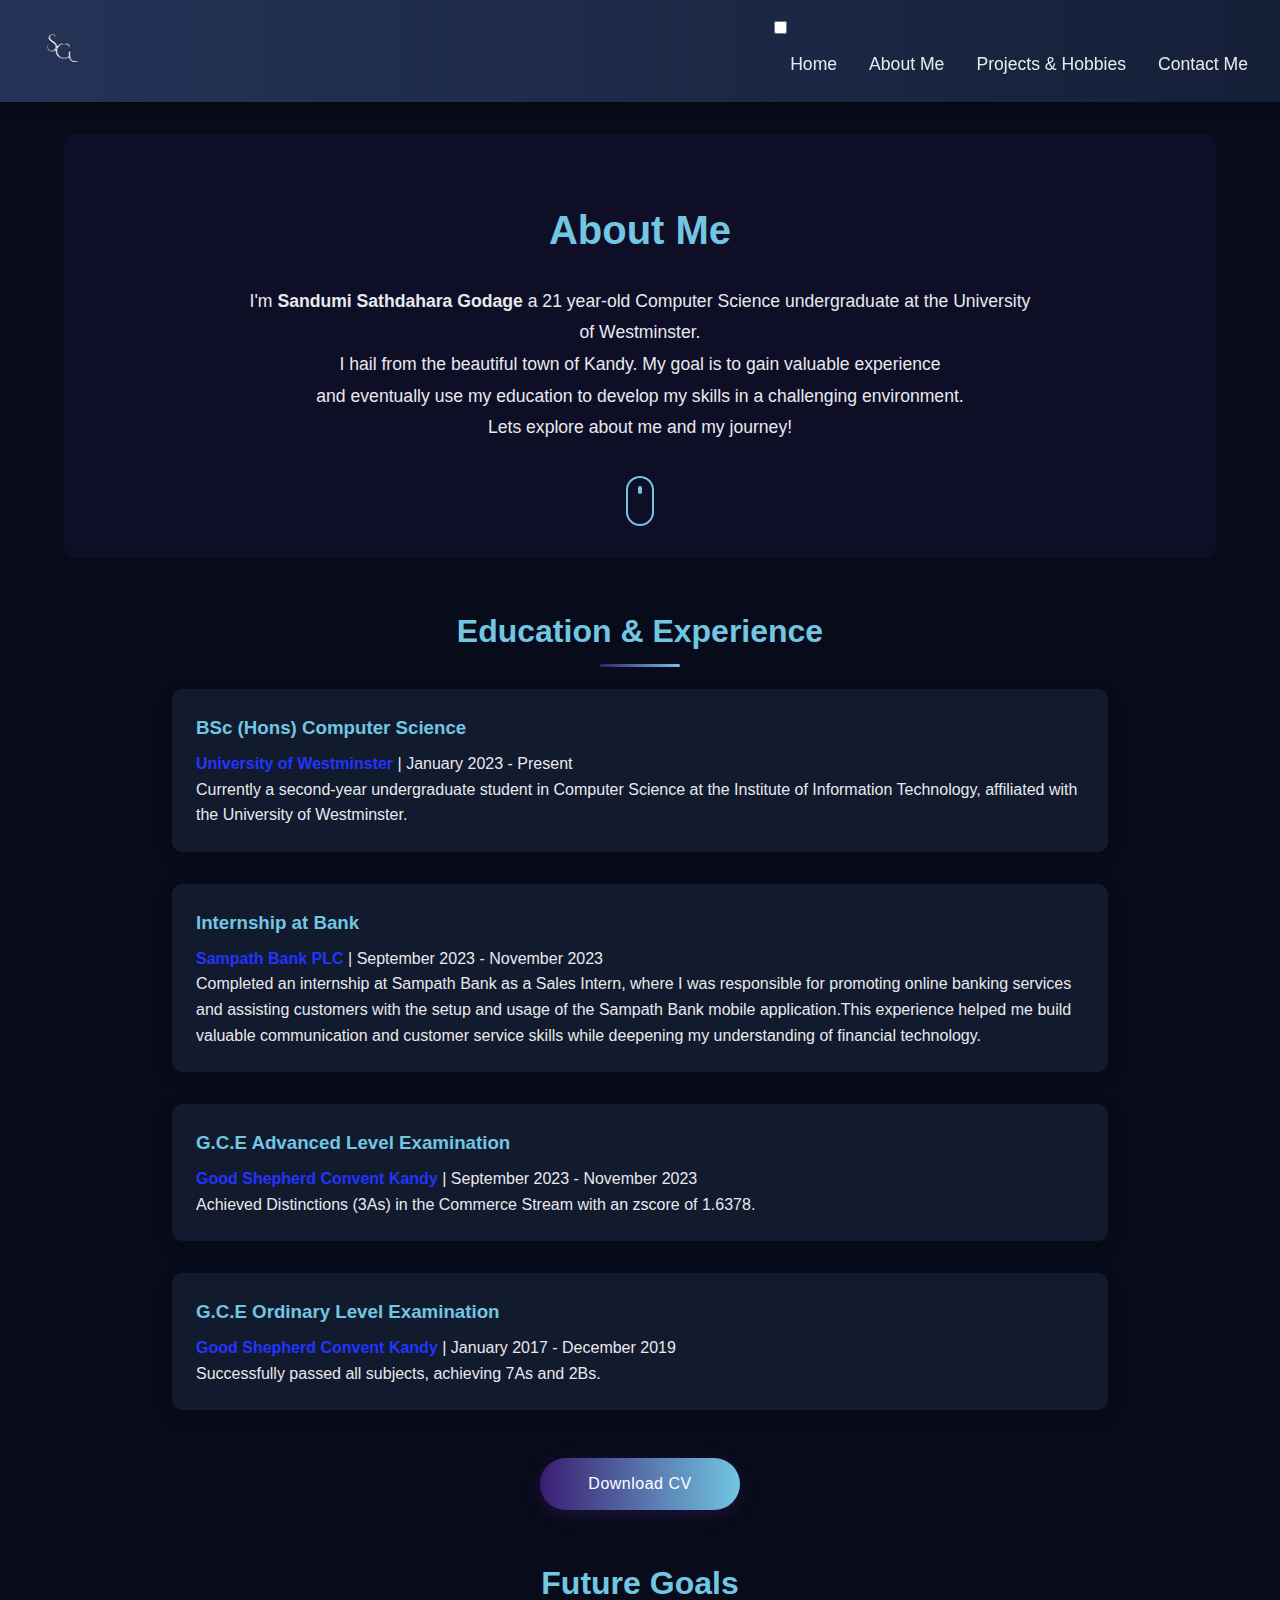
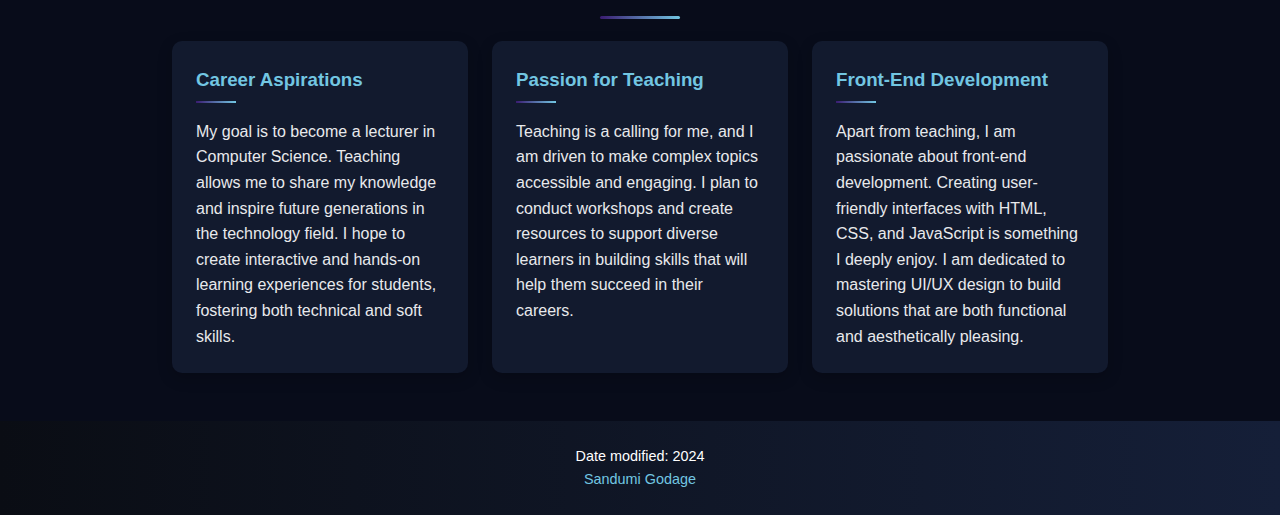
==== commit a106bdce: "Created Navbar for mobile view" ====
--- a/aboutMe.html
+++ b/aboutMe.html
@@ -14,6 +14,8 @@
         ><img src="images/logoWhite.png" class="logo" alt="logo"
       /></a>
       <div>
+        <input type="checkbox" id="mobile-menu-toggle" />
+        <label for="mobile-menu-toggle" class="mobile-menu-btn">☰</label>
         <nav class="navbar">
           <ul>
             <li><a href="index.html" target="_self">Home</a></li>
@@ -100,7 +102,9 @@
         <p>Successfully passed all subjects, achieving 7As and 2Bs.</p>
       </div>
     </section>
-    <a href="SandumiCV.pdf" target="_blank" class="CV-button"> Download CV </a>
+    <a href="Sandumi_Godage_CV.pdf" target="_blank" class="CV-button">
+      Download CV
+    </a>
     <!-- Future Goals Section -->
     <section class="content-section">
       <h2 class="section-title">Future Goals</h2>
--- a/style.css
+++ b/style.css
@@ -12,7 +12,7 @@
   line-height: 1.6;
 }
 
-/* Header Styles */
+/* Header Styles - Improved for better responsiveness */
 #header-styles {
   display: flex;
   justify-content: space-between;
@@ -23,19 +23,38 @@
   top: 0;
   z-index: 100;
   box-shadow: 0 2px 10px rgba(0, 0, 0, 0.4);
+  flex-wrap: wrap;
 }
 
 .logo {
   height: 55px;
+  max-width: 100%;
+}
+
+.navbar {
+  position: relative;
+  width: auto;
+}
+
+.mobile-menu-btn {
+  display: none;
+  background: none;
+  border: none;
+  cursor: pointer;
+  color: #e8e9ec;
+  font-size: 1.5rem;
 }
 
 .navbar ul {
   display: flex;
   list-style: none;
+  flex-wrap: wrap;
+  justify-content: flex-end;
+  gap: 1rem;
 }
 
 .navbar li {
-  margin-left: 2rem;
+  margin-left: 1rem;
 }
 
 .navbar a {
@@ -44,8 +63,9 @@
   font-weight: 500;
   font-size: 1.1rem;
   position: relative;
-  padding-bottom: 5px;
+  padding: 0.5rem 0;
   transition: all 0.3s ease;
+  display: inline-block;
 }
 
 .navbar a:hover {
@@ -67,7 +87,7 @@
   width: 100%;
 }
 
-/* Home Page Styles */
+/* Home Page Styles - Made more responsive */
 .homepage {
   background: #080c1a;
   min-height: 100vh;
@@ -83,10 +103,11 @@
   margin: 0 auto;
   position: relative;
   min-height: calc(100vh - 87px);
+  gap: 2rem;
 }
 
 .intro-container {
-  flex: 1;
+  flex: 1 1 300px;
   padding-right: 2rem;
   max-width: 60%;
 }
@@ -96,14 +117,14 @@
 }
 
 .intro-greeting {
-  font-size: 1.5rem;
+  font-size: clamp(1.2rem, 2vw, 1.5rem);
   font-weight: 500;
   color: #72c6e2;
   margin-bottom: 1rem;
 }
 
 .intro-main-text {
-  font-size: 3rem;
+  font-size: clamp(2rem, 5vw, 3rem);
   font-weight: 700;
   margin-bottom: 1.5rem;
   background: linear-gradient(to right, #314779, #72c6e2);
@@ -114,10 +135,10 @@
 }
 
 .intro-description {
-  font-size: 1.1rem;
+  font-size: clamp(1rem, 2vw, 1.1rem);
   color: #a0a8c0; /* Light gray with blue tint */
   margin-bottom: 2rem;
-  max-width: 90%;
+  max-width: 100%;
 }
 
 .get-in-touchButton {
@@ -140,7 +161,7 @@
 }
 
 .image-container {
-  flex: 1;
+  flex: 1 1 300px;
   display: flex;
   justify-content: center;
   align-items: center;
@@ -148,7 +169,7 @@
 }
 
 .profile-image {
-  max-width: 80%;
+  max-width: 100%;
   border-radius: 20px;
   box-shadow: 0 10px 30px rgba(0, 0, 0, 0.4);
   transition: transform 0.3s ease;
@@ -183,7 +204,7 @@
   transform: scale(1.2);
 }
 
-/* About Me Page Styles */
+/* About Me Page Styles - Made more responsive */
 .intro-content {
   text-align: center;
   padding: 4rem 2rem 2rem;
@@ -193,7 +214,7 @@
 }
 
 .large-font {
-  font-size: 2.5rem;
+  font-size: clamp(1.8rem, 4vw, 2.5rem);
   margin-bottom: 1.5rem;
   color: #72c6e2;
 }
@@ -201,7 +222,7 @@
 .intro-content p {
   max-width: 800px;
   margin: 0 auto;
-  font-size: 1.1rem;
+  font-size: clamp(1rem, 2vw, 1.1rem);
   line-height: 1.8;
 }
 
@@ -248,7 +269,7 @@
 }
 
 .section-title {
-  font-size: 2rem;
+  font-size: clamp(1.5rem, 3vw, 2rem);
   color: #72c6e2;
   margin-bottom: 2rem;
   text-align: center;
@@ -320,7 +341,7 @@
 }
 
 .goal-card {
-  flex: 1;
+  flex: 1 1 250px;
   min-width: 250px;
   background: #121a2e; /* Slightly lighter dark blue */
   padding: 1.5rem;
@@ -351,11 +372,11 @@
   background: linear-gradient(to right, #3a1c71, #72c6e2);
 }
 
-/* Hobbies & Projects Page Styles */
+/* Hobbies & Projects Page Styles - Made more responsive */
 .topic-animation {
   text-align: center;
   margin: 2rem 0;
-  font-size: 2.5rem;
+  font-size: clamp(1.8rem, 4vw, 2.5rem);
   color: #72c6e2;
   position: relative;
   padding-bottom: 0.5rem;
@@ -393,8 +414,8 @@
 }
 
 .card {
-  flex: 1;
-  min-width: 300px;
+  flex: 1 1 300px;
+  min-width: 280px;
   max-width: 350px;
   background: #121a2e; /* Slightly lighter dark blue */
   border-radius: 12px;
@@ -444,7 +465,7 @@
   line-height: 1.6;
 }
 
-/* Contact Page Styles */
+/* Contact Page Styles - Made more responsive */
 .contact-content {
   display: flex;
   flex-wrap: wrap;
@@ -455,7 +476,7 @@
 }
 
 .form-section {
-  flex: 1;
+  flex: 1 1 300px;
   min-width: 300px;
 }
 
@@ -464,6 +485,7 @@
   margin-bottom: 1.5rem;
   position: relative;
   padding-bottom: 0.5rem;
+  font-size: clamp(1.5rem, 3vw, 2rem);
 }
 
 .form-section h2::after {
@@ -481,6 +503,7 @@
   padding: 2rem;
   border-radius: 10px;
   box-shadow: 0 5px 15px rgba(0, 0, 0, 0.2);
+  width: 100%;
 }
 
 label {
@@ -536,7 +559,7 @@
 }
 
 .details {
-  flex: 1;
+  flex: 1 1 300px;
   min-width: 300px;
   display: flex;
   align-items: center;
@@ -607,9 +630,64 @@
   color: white;
   text-decoration: underline;
 }
-
-/* Responsive Design */
+/* Mobile menu functionality - CSS only solution */
 @media (max-width: 992px) {
+  .mobile-menu-btn {
+    display: block;
+    position: absolute;
+    right: 1rem;
+    top: 1rem;
+    z-index: 101;
+    /* Convert button to checkbox label for CSS-only toggle */
+    cursor: pointer;
+  }
+
+  /* Hide the actual checkbox but use it as a state controller */
+  #mobile-menu-toggle {
+    display: none;
+  }
+
+  .logo-container {
+    margin: 0 auto;
+    padding: 0.5rem 0;
+  }
+
+  .navbar {
+    width: 100%;
+    order: 3;
+  }
+
+  .navbar ul {
+    flex-direction: column;
+    align-items: center;
+    padding: 0;
+    max-height: 0;
+    overflow: hidden;
+    transition: max-height 0.5s ease, padding 0.5s ease;
+    width: 100%;
+    background: #151f38;
+    border-radius: 0 0 10px 10px;
+  }
+
+  /* When checkbox is checked, show the menu */
+  #mobile-menu-toggle:checked ~ .navbar ul {
+    max-height: 500px;
+    padding: 1rem 0;
+    overflow: visible;
+    box-shadow: 0 5px 15px rgba(0, 0, 0, 0.3);
+  }
+
+  .navbar li {
+    margin: 0.5rem 0;
+    width: 100%;
+    text-align: center;
+  }
+
+  .navbar a {
+    display: block;
+    padding: 0.5rem 0;
+  }
+
   .intro-container {
     max-width: 100%;
     padding-right: 0;
@@ -630,25 +708,27 @@
     margin-top: 2rem;
     background: none;
     box-shadow: none;
+    padding: 0.5rem;
   }
 }
 
 @media (max-width: 768px) {
+  body {
+    font-size: 15px;
+  }
+
   #header-styles {
     flex-direction: column;
-    padding: 1rem;
-  }
-
-  .navbar ul {
-    margin-top: 1rem;
-  }
-
-  .navbar li {
-    margin: 0 0.7rem;
-  }
-
-  .intro-main-text {
-    font-size: 2.2rem;
+    padding: 0.5rem;
+  }
+
+  .logo {
+    height: 45px;
+  }
+
+  .intro-container,
+  .image-container {
+    padding: 0 1rem;
   }
 
   .goals-container {
@@ -658,24 +738,75 @@
   .card-content {
     gap: 1.5rem;
   }
+
+  .contact-content {
+    flex-direction: column;
+    gap: 2rem;
+  }
 }
 
 @media (max-width: 576px) {
-  .navbar ul {
-    flex-wrap: wrap;
-    justify-content: center;
+  .navbar li {
+    margin: 0.3rem 0;
   }
 
   .card {
     min-width: 100%;
   }
 
-  .intro-main-text {
-    font-size: 1.8rem;
-  }
-
-  .large-font {
-    font-size: 2rem;
+  .intro-greeting {
+    font-size: 1.2rem;
+  }
+
+  .get-in-touchButton,
+  .CV-button,
+  button[type="submit"] {
+    padding: 0.7rem 1.2rem;
+    font-size: 0.9rem;
+  }
+
+  .section-title::after,
+  .topic-animation::after,
+  .form-section h2::after {
+    width: 60px;
+  }
+
+  .education-item,
+  .goal-card,
+  .contact-icons {
+    padding: 1rem;
+  }
+
+  form {
+    padding: 1.5rem;
+  }
+}
+
+@media (max-width: 400px) {
+  body {
+    font-size: 14px;
+  }
+
+  .logo {
+    height: 40px;
+  }
+
+  #header-styles {
+    padding: 0.3rem;
+  }
+
+  .intro-container,
+  .image-container,
+  .contact-content,
+  .entire-content {
+    padding: 0 0.5rem;
+  }
+
+  .get-in-touchButton,
+  .CV-button,
+  button[type="submit"] {
+    width: 100%;
+    text-align: center;
   }
 }
 
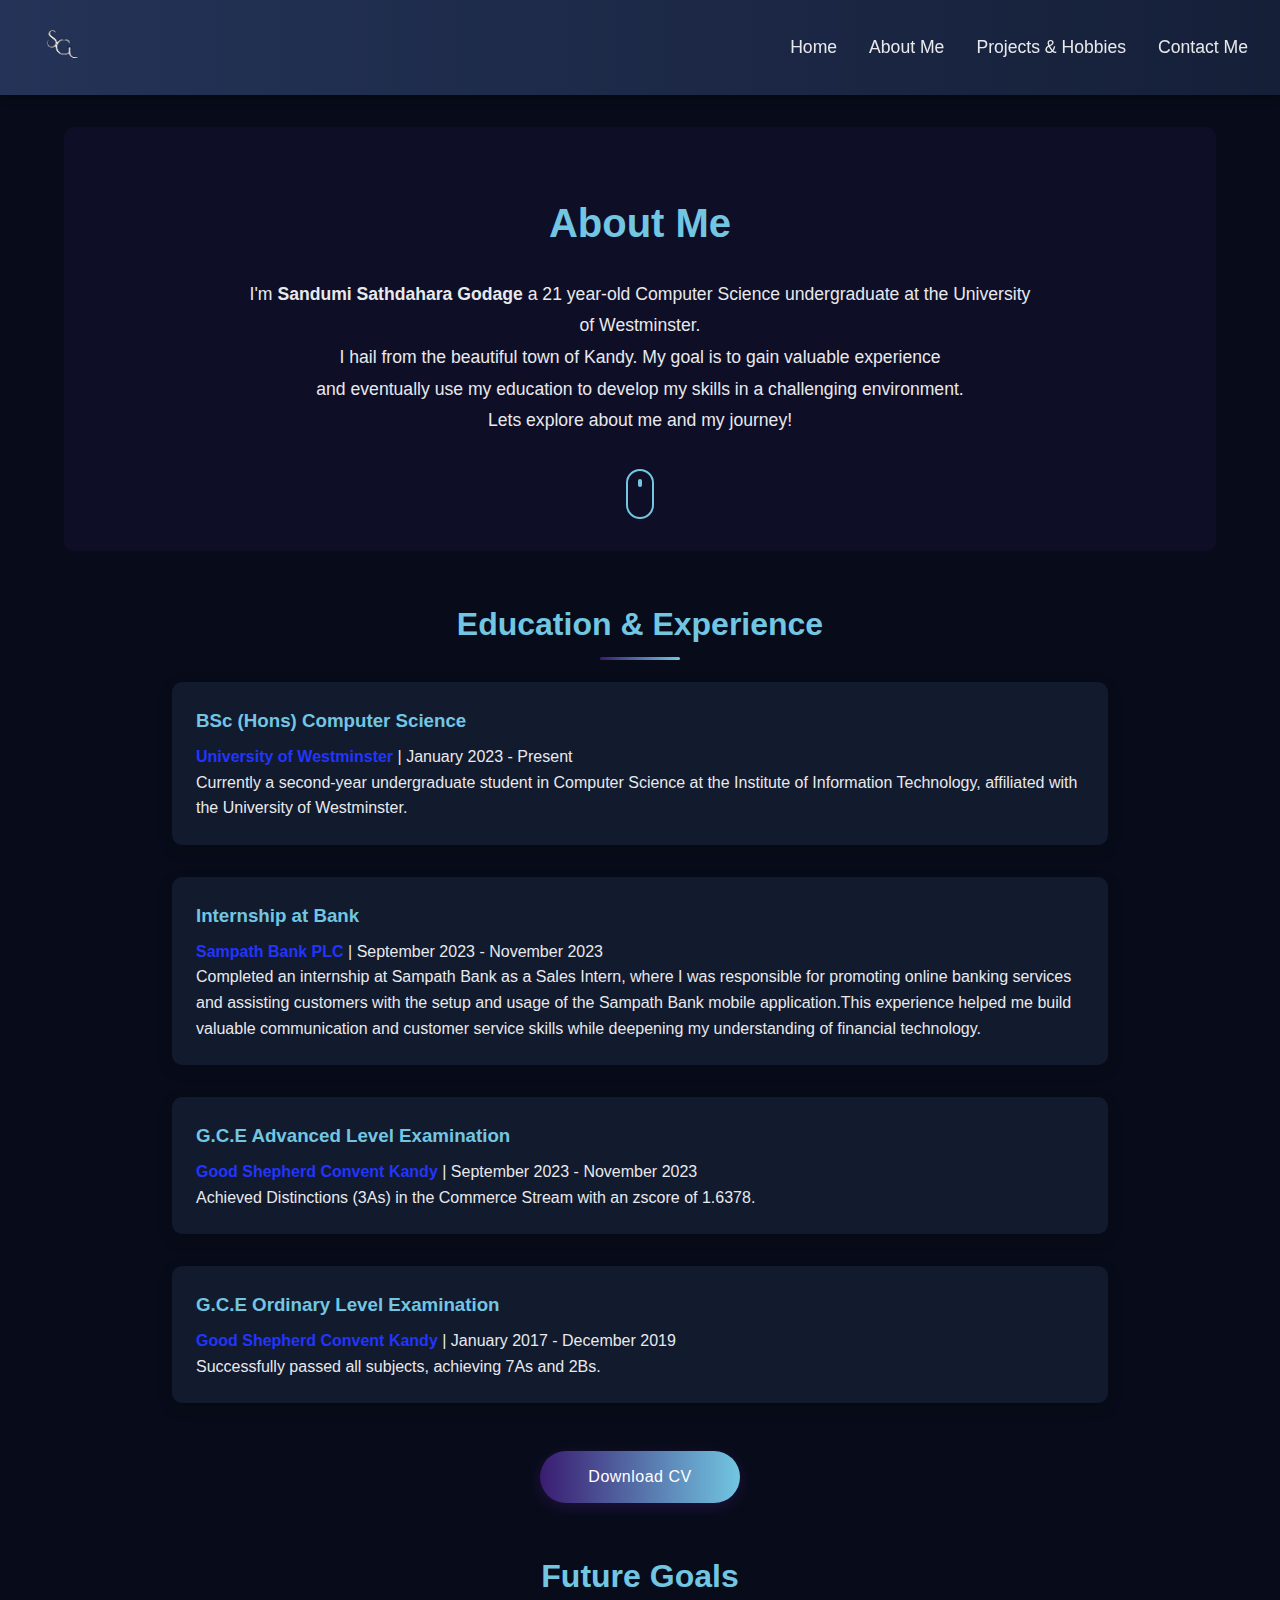
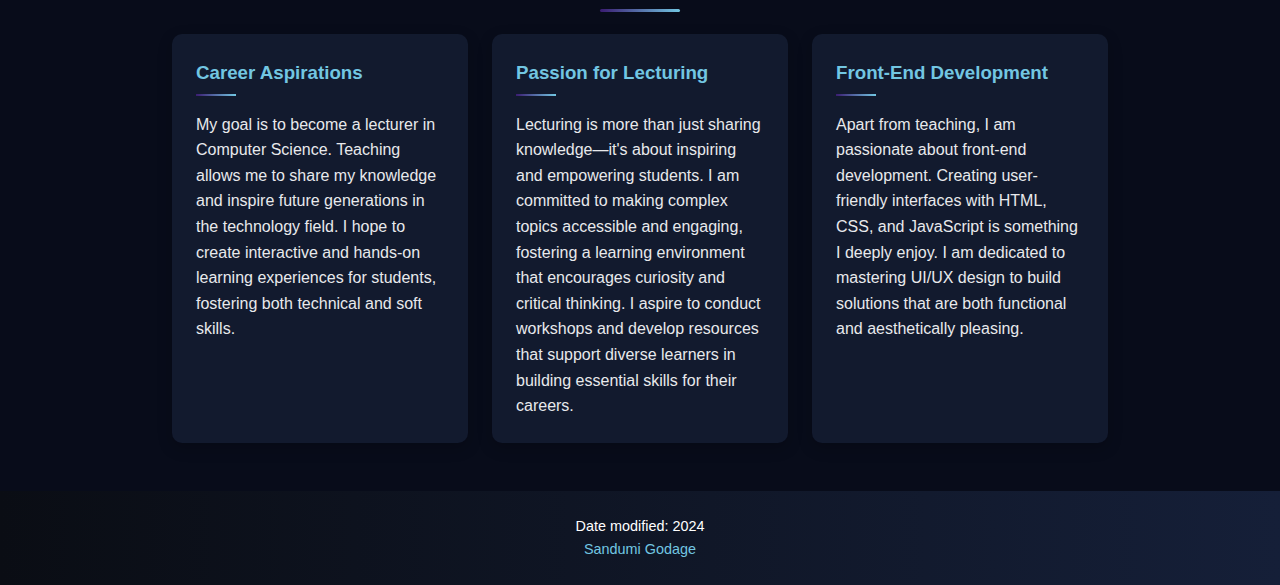
==== commit 7f7e6b62: "Modified required files" ====
--- a/aboutMe.html
+++ b/aboutMe.html
@@ -121,12 +121,14 @@
         </div>
 
         <div class="goal-card">
-          <h3>Passion for Teaching</h3>
+          <h3>Passion for Lecturing</h3>
           <p>
-            Teaching is a calling for me, and I am driven to make complex topics
-            accessible and engaging. I plan to conduct workshops and create
-            resources to support diverse learners in building skills that will
-            help them succeed in their careers.
+            Lecturing is more than just sharing knowledge—it's about inspiring
+            and empowering students. I am committed to making complex topics
+            accessible and engaging, fostering a learning environment that
+            encourages curiosity and critical thinking. I aspire to conduct
+            workshops and develop resources that support diverse learners in
+            building essential skills for their careers.
           </p>
         </div>
 
--- a/style.css
+++ b/style.css
@@ -38,11 +38,10 @@
 
 .mobile-menu-btn {
   display: none;
-  background: none;
-  border: none;
-  cursor: pointer;
-  color: #e8e9ec;
-  font-size: 1.5rem;
+}
+
+#mobile-menu-toggle {
+  display: none; /* Hide checkbox in all views */
 }
 
 .navbar ul {
@@ -630,21 +629,28 @@
   color: white;
   text-decoration: underline;
 }
+
 /* Mobile menu functionality - CSS only solution */
 @media (max-width: 992px) {
   .mobile-menu-btn {
-    display: block;
+    display: block; /* Only display in mobile view */
+    position: relative; /* Changed from absolute to relative */
+    cursor: pointer;
+    z-index: 101;
+  }
+
+  /* Make checkbox invisible but still clickable in mobile view */
+  #mobile-menu-toggle {
+    display: hidden;
+    opacity: 0;
     position: absolute;
-    right: 1rem;
-    top: 1rem;
-    z-index: 101;
-    /* Convert button to checkbox label for CSS-only toggle */
+    width: 100%;
+    height: 100%;
+    left: 0;
+    top: 0;
     cursor: pointer;
-  }
-
-  /* Hide the actual checkbox but use it as a state controller */
-  #mobile-menu-toggle {
-    display: none;
+    z-index: 102; /* Higher than the menu button */
+    margin: 0;
   }
 
   .logo-container {
@@ -668,7 +674,6 @@
     background: #151f38;
     border-radius: 0 0 10px 10px;
   }
-
   /* When checkbox is checked, show the menu */
   #mobile-menu-toggle:checked ~ .navbar ul {
     max-height: 500px;
